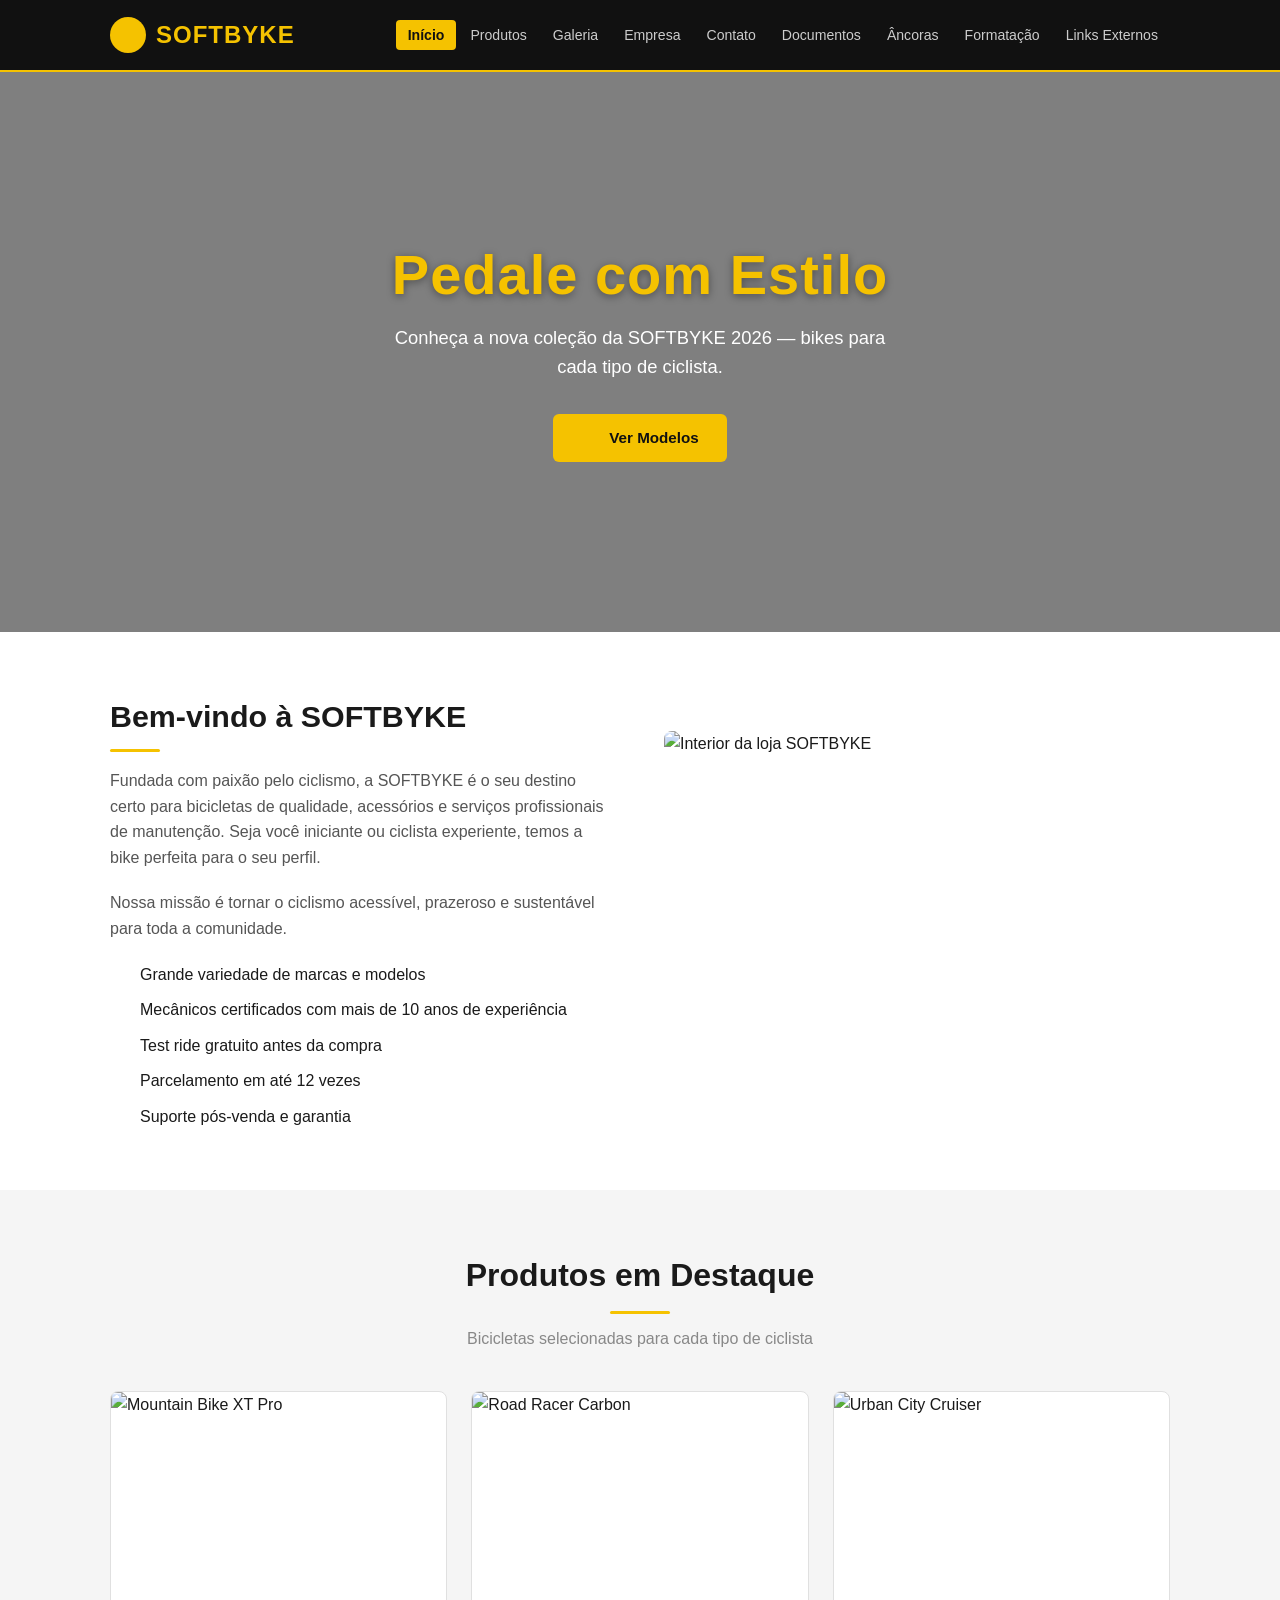
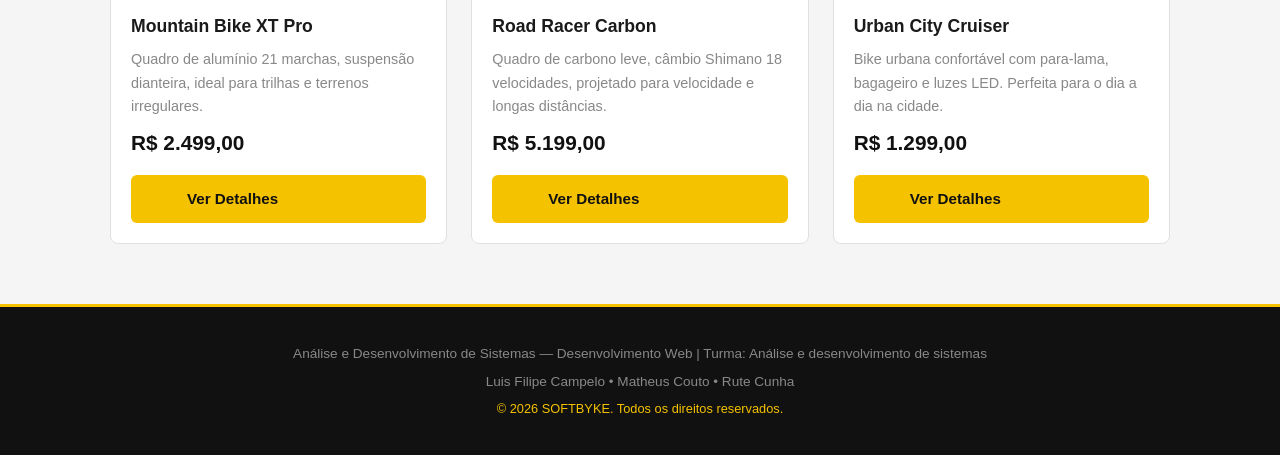
==== index.html @ 311dac6d "feito tela inicial" ====
<!DOCTYPE html>
<html lang="pt-BR">
<head>
    <meta charset="UTF-8">
    <meta name="viewport" content="width=device-width, initial-scale=1.0">
    <title>SOFTBYKE — Início</title>
    <link rel="stylesheet" href="style.css">
</head>
<body>

    
    <nav class="navbar">
        <div class="container">
            
            <a href="index.html" class="logo">
                <span class="logo-icon">
                    <i data-lucide="circle-dot"></i>
                </span>
                SOFTBYKE
            </a>
            <ul class="nav-links">
                <li><a href="index.html" class="active">Início</a></li>
                <li><a href="products.html">Produtos</a></li>
                <li><a href="gallery.html">Galeria</a></li>
                <li><a href="company.html">Empresa</a></li>
                <li><a href="contact.html">Contato</a></li>
                <li><a href="documents.html">Documentos</a></li>
                <li><a href="anchors.html">Âncoras</a></li>
                <li><a href="formatting.html">Formatação</a></li>
                <li><a href="links.html">Links Externos</a></li>
            </ul>
        </div>
    </nav>

    
    
    <section class="hero">
        <div class="hero-content">
            
            <h1>Pedale com Estilo</h1>
            <p>Conheça a nova coleção da SOFTBYKE 2026 — bikes para cada tipo de ciclista.</p>
            <a href="products.html" class="btn btn-primary">
                <i data-lucide="arrow-right"></i> Ver Modelos
            </a>
        </div>
    </section>

    
    <section>
        <div class="container">
            <div class="presentation">

                
                <div class="presentation-text">
                    <h2>Bem-vindo à SOFTBYKE</h2>
                    <p>
                        Fundada com paixão pelo ciclismo, a SOFTBYKE é o seu destino certo para bicicletas de qualidade,
                        acessórios e serviços profissionais de manutenção. Seja você iniciante ou ciclista experiente,
                        temos a bike perfeita para o seu perfil.
                    </p>
                    <p>
                        Nossa missão é tornar o ciclismo acessível, prazeroso e sustentável para toda a comunidade.
                    </p>
                    
                    <ul class="differentials">
                        <li>
                            <i data-lucide="check-circle"></i>
                            Grande variedade de marcas e modelos
                        </li>
                        <li>
                            <i data-lucide="check-circle"></i>
                            Mecânicos certificados com mais de 10 anos de experiência
                        </li>
                        <li>
                            <i data-lucide="check-circle"></i>
                            Test ride gratuito antes da compra
                        </li>
                        <li>
                            <i data-lucide="check-circle"></i>
                            Parcelamento em até 12 vezes
                        </li>
                        <li>
                            <i data-lucide="check-circle"></i>
                            Suporte pós-venda e garantia
                        </li>
                    </ul>
                </div>

                
                <div>
                    <img
                        src="https://images.unsplash.com/photo-1571068316344-75bc76f77890?w=600&fit=crop"
                        alt="Interior da loja SOFTBYKE"
                        style="border-radius: 8px; height: 360px; object-fit: cover;"
                    >
                </div>

            </div>
        </div>
    </section>

    
    <section class="section-gray">
        <div class="container">
            <h2 class="section-title">Produtos em Destaque</h2>
            <p class="section-subtitle">Bicicletas selecionadas para cada tipo de ciclista</p>

            
            <div class="cards-grid">

                
                <div class="card">
                    <img
                        src="https://images.unsplash.com/photo-1576435728678-68d0fbf94e91?w=400&h=200&fit=crop"
                        alt="Mountain Bike XT Pro"
                    >
                    <div class="card-body">
                        <h3>Mountain Bike XT Pro</h3>
                        <p>Quadro de alumínio 21 marchas, suspensão dianteira, ideal para trilhas e terrenos irregulares.</p>
                        <span class="card-price">R$ 2.499,00</span>
                        <a href="products.html" class="btn btn-primary" style="margin-top: 8px;">
                            <i data-lucide="arrow-right"></i> Ver Detalhes
                        </a>
                    </div>
                </div>

                
                <div class="card">
                    <img
                        src="https://images.unsplash.com/photo-1485965120184-e220f721d03e?w=400&h=200&fit=crop"
                        alt="Road Racer Carbon"
                    >
                    <div class="card-body">
                        <h3>Road Racer Carbon</h3>
                        <p>Quadro de carbono leve, câmbio Shimano 18 velocidades, projetado para velocidade e longas distâncias.</p>
                        <span class="card-price">R$ 5.199,00</span>
                        <a href="products.html" class="btn btn-primary" style="margin-top: 8px;">
                            <i data-lucide="arrow-right"></i> Ver Detalhes
                        </a>
                    </div>
                </div>

                
                <div class="card">
                    <img
                        src="https://images.unsplash.com/photo-1507035895480-2b3156c31fc8?w=400&h=200&fit=crop"
                        alt="Urban City Cruiser"
                    >
                    <div class="card-body">
                        <h3>Urban City Cruiser</h3>
                        <p>Bike urbana confortável com para-lama, bagageiro e luzes LED. Perfeita para o dia a dia na cidade.</p>
                        <span class="card-price">R$ 1.299,00</span>
                        <a href="products.html" class="btn btn-primary" style="margin-top: 8px;">
                            <i data-lucide="arrow-right"></i> Ver Detalhes
                        </a>
                    </div>
                </div>

            </div>
        </div>
    </section>

    
    <footer class="footer">
        <div class="container">
            <p>Análise e Desenvolvimento de Sistemas — Desenvolvimento Web | Turma: Análise e desenvolvimento de sistemas</p>
            <p>Luis Filipe Campelo &bull; Matheus Couto &bull; Rute Cunha</p>
            <p>&copy; 2026 SOFTBYKE. Todos os direitos reservados.</p>
        </div>
    </footer>

    
    
    <script src="https://unpkg.com/lucide@latest"></script>
    <script>lucide.createIcons();</script>

</body>
</html>
---- style.css ----
* {
    margin: 0;
    padding: 0;
    box-sizing: border-box;
}

body {
    font-family: Arial, sans-serif;
    background-color: #ffffff;
    color: #1a1a1a;
    line-height: 1.6;
}


i[data-lucide] {
    width: 20px;
    height: 20px;
    stroke: currentColor;
    vertical-align: middle;
    display: inline-block;
}


.container {
    max-width: 1100px;
    width: 100%;
    margin: 0 auto;
    padding: 0 20px;
}


img {
    max-width: 100%;
    height: auto;
    display: block;
}


.navbar {
    background-color: #111111;
    padding: 16px 0;
    position: sticky;
    top: 0;
    z-index: 100;
    border-bottom: 2px solid #f5c200;
}

.navbar .container {
    display: flex;
    align-items: center;
    justify-content: space-between;
    flex-wrap: wrap;
    gap: 10px;
}


.logo {
    color: #f5c200;
    text-decoration: none;
    font-size: 1.5rem;
    font-weight: bold;
    display: flex;
    align-items: center;
    gap: 10px;
    letter-spacing: 1px;
}


.logo-icon {
    width: 36px;
    height: 36px;
    background-color: #f5c200;
    border-radius: 50%;
    display: flex;
    align-items: center;
    justify-content: center;
    flex-shrink: 0;
}

.logo-icon i[data-lucide] {
    stroke: #111111;
    width: 20px;
    height: 20px;
}


.nav-links {
    list-style: none;
    display: flex;
    flex-wrap: wrap;
    gap: 2px;
}

.nav-links a {
    color: #cccccc;
    text-decoration: none;
    padding: 7px 12px;
    border-radius: 4px;
    font-size: 0.88rem;
    transition: color 0.2s, background-color 0.2s;
}

.nav-links a:hover,
.nav-links a.active {
    background-color: #f5c200;
    color: #111111;
    font-weight: bold;
}


.hero {
    position: relative;
    background-image: url('https://images.unsplash.com/photo-1507035895480-2b3156c31fc8?w=1400&fit=crop');
    background-size: cover;
    background-position: center;
    min-height: 560px;
    display: flex;
    align-items: center;
}


.hero::before {
    content: '';
    position: absolute;
    inset: 0;
    background-color: rgba(0, 0, 0, 0.50);
}

.hero-content {
    position: relative; 
    color: #ffffff;
    padding: 80px 20px;
    max-width: 1100px;
    margin: 0 auto;
    width: 100%;
    text-align: center;
}


.hero-content h1 {
    font-size: 56px;
    font-weight: bold;
    line-height: 1.15;
    margin-bottom: 16px;
    color: #f5c200;
    text-shadow: 0 2px 8px rgba(0, 0, 0, 0.4);
    letter-spacing: 1px;
}

.hero-content p {
    font-size: 1.15rem;
    margin-bottom: 32px;
    color: #ffffff;
    max-width: 520px;
    margin-left: auto;
    margin-right: auto;
}


.btn {
    display: inline-flex;
    align-items: center;
    gap: 8px;
    padding: 12px 28px;
    border-radius: 6px;
    font-size: 0.95rem;
    font-weight: bold;
    text-decoration: none;
    cursor: pointer;
    border: none;
    transition: background-color 0.2s, color 0.2s;
}


.btn-primary {
    background-color: #f5c200;
    color: #111111;
}

.btn-primary:hover {
    background-color: #c9a200;
    color: #111111;
}

.btn-outline {
    background-color: transparent;
    border: 2px solid #f5c200;
    color: #f5c200;
}

.btn-outline:hover {
    background-color: #f5c200;
    color: #111111;
}


section {
    padding: 60px 0;
}

.section-title {
    font-size: 2rem;
    color: #1a1a1a;
    margin-bottom: 12px;
    text-align: center;
}

.section-subtitle {
    color: #888888;
    text-align: center;
    margin-bottom: 40px;
    font-size: 1rem;
}


.section-title::after {
    content: '';
    display: block;
    width: 60px;
    height: 3px;
    background-color: #f5c200;
    margin: 10px auto 0;
    border-radius: 2px;
}

.section-gray {
    background-color: #f5f5f5;
}


.presentation {
    display: grid;
    grid-template-columns: 1fr 1fr;
    gap: 48px;
    align-items: center;
}

.presentation-text h2 {
    font-size: 1.9rem;
    margin-bottom: 16px;
    color: #1a1a1a;
}


.presentation-text h2::after {
    content: '';
    display: block;
    width: 50px;
    height: 3px;
    background-color: #f5c200;
    margin-top: 8px;
    border-radius: 2px;
}

.presentation-text p {
    color: #555;
    margin-bottom: 20px;
}

.differentials {
    list-style: none;
    display: flex;
    flex-direction: column;
    gap: 10px;
}

.differentials li {
    display: flex;
    align-items: center;
    gap: 10px;
    color: #1a1a1a;
}

.differentials li i {
    color: #f5c200;
    flex-shrink: 0;
}


.cards-grid {
    display: flex;
    flex-wrap: wrap;
    gap: 24px;
    justify-content: center;
}

.card {
    background-color: #ffffff;
    border: 1px solid #e0e0e0;
    border-radius: 8px;
    overflow: hidden;
    width: calc(33.333% - 16px);
    min-width: 260px;
    display: flex;
    flex-direction: column;
    transition: box-shadow 0.2s, transform 0.2s;
}

.card:hover {
    box-shadow: 0 6px 20px rgba(0, 0, 0, 0.12);
    transform: translateY(-2px);
}

.card img {
    width: 100%;
    height: 200px;
    object-fit: cover;
}

.card-body {
    padding: 20px;
    flex: 1;
    display: flex;
    flex-direction: column;
    gap: 8px;
}

.card-body h3 {
    font-size: 1.1rem;
    color: #1a1a1a;
}

.card-body p {
    color: #888888;
    font-size: 0.9rem;
    flex: 1;
}

.card-price {
    font-size: 1.3rem;
    font-weight: bold;
    color: #111111;
}


.card:hover {
    border-top: 3px solid #f5c200;
}


.grid-3 {
    display: grid;
    grid-template-columns: repeat(3, 1fr);
    gap: 16px;
}


.gallery-grid {
    display: grid;
    grid-template-columns: repeat(3, 1fr);
    gap: 12px;
}

.gallery-item img {
    width: 100%;
    height: 220px;
    object-fit: cover;
    border-radius: 4px;
    border: 3px solid transparent;
    transition: border-color 0.2s;
}

.gallery-item img:hover {
    border-color: #f5c200;
}


.contact-grid {
    display: grid;
    grid-template-columns: 1fr 1fr;
    gap: 40px;
}

.contact-info h3 {
    font-size: 1.3rem;
    margin-bottom: 20px;
    color: #1a1a1a;
}

.contact-item {
    display: flex;
    align-items: flex-start;
    gap: 12px;
    margin-bottom: 20px;
    font-size: 1rem;
}

.contact-item i {
    color: #f5c200;
    width: 24px;
    height: 24px;
    flex-shrink: 0;
    margin-top: 2px;
}


.form-group {
    margin-bottom: 18px;
}

.form-group label {
    display: block;
    margin-bottom: 6px;
    font-weight: bold;
    font-size: 0.9rem;
    color: #1a1a1a;
}

.form-group input,
.form-group select,
.form-group textarea {
    width: 100%;
    padding: 10px 14px;
    border: 1px solid #cccccc;
    border-radius: 4px;
    font-family: Arial, sans-serif;
    font-size: 0.95rem;
    color: #1a1a1a;
    background-color: #ffffff;
    transition: border-color 0.2s;
}

.form-group input:focus,
.form-group select:focus,
.form-group textarea:focus {
    outline: none;
    border-color: #f5c200;
    box-shadow: 0 0 0 3px rgba(245, 194, 0, 0.15);
}

.form-group textarea {
    resize: vertical;
    min-height: 120px;
}


.list-section {
    background-color: #ffffff;
    border: 1px solid #e0e0e0;
    border-radius: 8px;
    padding: 28px;
    margin-bottom: 30px;
}

.list-section h3 {
    font-size: 1.2rem;
    color: #1a1a1a;
    margin-bottom: 16px;
    padding-bottom: 10px;
    border-bottom: 3px solid #f5c200;
    display: flex;
    align-items: center;
    gap: 8px;
}

.list-section ul,
.list-section ol {
    padding-left: 24px;
    display: flex;
    flex-direction: column;
    gap: 8px;
}

.list-section li {
    color: #1a1a1a;
    line-height: 1.5;
}


.list-section dl {
    display: grid;
    grid-template-columns: max-content 1fr;
    gap: 8px 20px;
}

.list-section dt {
    font-weight: bold;
    color: #111111;
}

.list-section dd {
    color: #555;
}


.briefing-item {
    background-color: #ffffff;
    border-left: 4px solid #f5c200;
    border-radius: 0 6px 6px 0;
    padding: 20px 24px;
    margin-bottom: 20px;
    box-shadow: 0 1px 4px rgba(0,0,0,0.06);
}

.briefing-item h3 {
    color: #111111;
    font-size: 1rem;
    margin-bottom: 8px;
}

.briefing-item p {
    color: #555;
    font-size: 0.95rem;
}


.wireframe-card {
    background-color: #f9f9f9;
    border: 2px dashed #cccccc;
    border-radius: 8px;
    padding: 24px;
    margin-bottom: 28px;
}

.wireframe-card h3 {
    color: #111111;
    margin-bottom: 12px;
    font-size: 1.1rem;
    display: flex;
    align-items: center;
    gap: 8px;
}

.wireframe-card p {
    color: #555;
    font-size: 0.95rem;
    margin-bottom: 12px;
}

.wireframe-visual {
    background-color: #e8e8e8;
    border-radius: 4px;
    padding: 16px;
    font-size: 0.8rem;
    color: #888;
    font-family: monospace;
    margin-bottom: 12px;
}


.anchor-nav {
    background-color: #111111;
    border-radius: 8px;
    padding: 24px;
    margin-bottom: 40px;
}

.anchor-nav h3 {
    color: #f5c200;
    margin-bottom: 14px;
    display: flex;
    align-items: center;
    gap: 8px;
}

.anchor-nav ul {
    list-style: none;
    display: grid;
    grid-template-columns: repeat(2, 1fr);
    gap: 8px;
}

.anchor-nav a {
    color: #cccccc;
    text-decoration: none;
    display: flex;
    align-items: center;
    gap: 6px;
    font-size: 0.9rem;
    padding: 4px 0;
    transition: color 0.2s;
}

.anchor-nav a:hover {
    color: #f5c200;
}

.anchor-nav a i {
    color: #f5c200;
}

.anchor-section {
    padding: 30px 0;
    border-bottom: 1px solid #e0e0e0;
}

.anchor-section:last-child {
    border-bottom: none;
}

.anchor-section h2 {
    color: #111111;
    margin-bottom: 12px;
    font-size: 1.3rem;
    display: flex;
    align-items: center;
    gap: 10px;
    padding-bottom: 10px;
    border-bottom: 2px solid #f5c200;
    width: fit-content;
}


.format-box {
    background-color: #f9f9f9;
    border: 1px solid #e0e0e0;
    border-radius: 8px;
    padding: 20px 24px;
    margin-bottom: 20px;
}

.format-box .tag-label {
    display: inline-block;
    background-color: #111111;
    color: #f5c200;
    font-size: 0.78rem;
    padding: 3px 10px;
    border-radius: 3px;
    margin-bottom: 10px;
    font-family: monospace;
    letter-spacing: 0.5px;
}

.format-box .example {
    font-size: 1rem;
    color: #1a1a1a;
}

blockquote {
    border-left: 4px solid #f5c200;
    padding: 12px 20px;
    background-color: #fffbe6;
    color: #555;
    font-style: italic;
    margin: 10px 0;
    border-radius: 0 4px 4px 0;
}


.links-grid {
    display: grid;
    grid-template-columns: repeat(2, 1fr);
    gap: 20px;
}

.link-card {
    background-color: #f9f9f9;
    border: 1px solid #e0e0e0;
    border-top: 3px solid #f5c200;
    border-radius: 8px;
    padding: 24px;
    display: flex;
    flex-direction: column;
    gap: 10px;
    transition: box-shadow 0.2s;
}

.link-card:hover {
    box-shadow: 0 4px 16px rgba(0, 0, 0, 0.1);
}

.link-card h3 {
    font-size: 1.1rem;
    color: #1a1a1a;
    display: flex;
    align-items: center;
    gap: 8px;
}

.link-card p {
    color: #888888;
    font-size: 0.9rem;
    flex: 1;
}


.footer {
    background-color: #111111;
    color: #888888;
    padding: 36px 0;
    text-align: center;
    border-top: 3px solid #f5c200;
}

.footer p {
    margin-bottom: 6px;
    font-size: 0.85rem;
}

.footer p:last-child {
    margin-bottom: 0;
    color: #f5c200;
    font-size: 0.8rem;
}


.page-header {
    background-color: #111111;
    color: #ffffff;
    padding: 44px 0;
    border-bottom: 3px solid #f5c200;
}

.page-header h1 {
    font-size: 2rem;
    display: flex;
    align-items: center;
    gap: 12px;
    color: #f5c200;
}

.page-header p {
    color: #aaaaaa;
    margin-top: 8px;
    font-size: 1rem;
}


@media (max-width: 768px) {
    
    .hero-content h1 {
        font-size: 36px;
    }

    
    .section-title {
        font-size: 1.6rem;
    }

    
    .card {
        width: calc(50% - 12px);
    }

    
    .gallery-grid {
        grid-template-columns: repeat(2, 1fr);
    }

    
    .grid-3 {
        grid-template-columns: repeat(2, 1fr);
    }

    
    .presentation {
        grid-template-columns: 1fr;
    }

    
    .anchor-nav ul {
        grid-template-columns: 1fr;
    }
}


@media (max-width: 480px) {
    
    .hero-content h1 {
        font-size: 26px;
    }

    .hero-content p {
        font-size: 1rem;
    }

    
    section {
        padding: 40px 0;
    }

    
    .card {
        width: 100%;
        min-width: unset;
    }

    
    .gallery-grid {
        grid-template-columns: 1fr;
    }

    
    .grid-3 {
        grid-template-columns: 1fr;
    }

    
    .contact-grid {
        grid-template-columns: 1fr;
    }

    
    .links-grid {
        grid-template-columns: 1fr;
    }

    
    .section-title {
        font-size: 1.4rem;
    }

    
    .page-header h1 {
        font-size: 1.5rem;
    }

    
    .list-section dl {
        grid-template-columns: 1fr;
    }
}
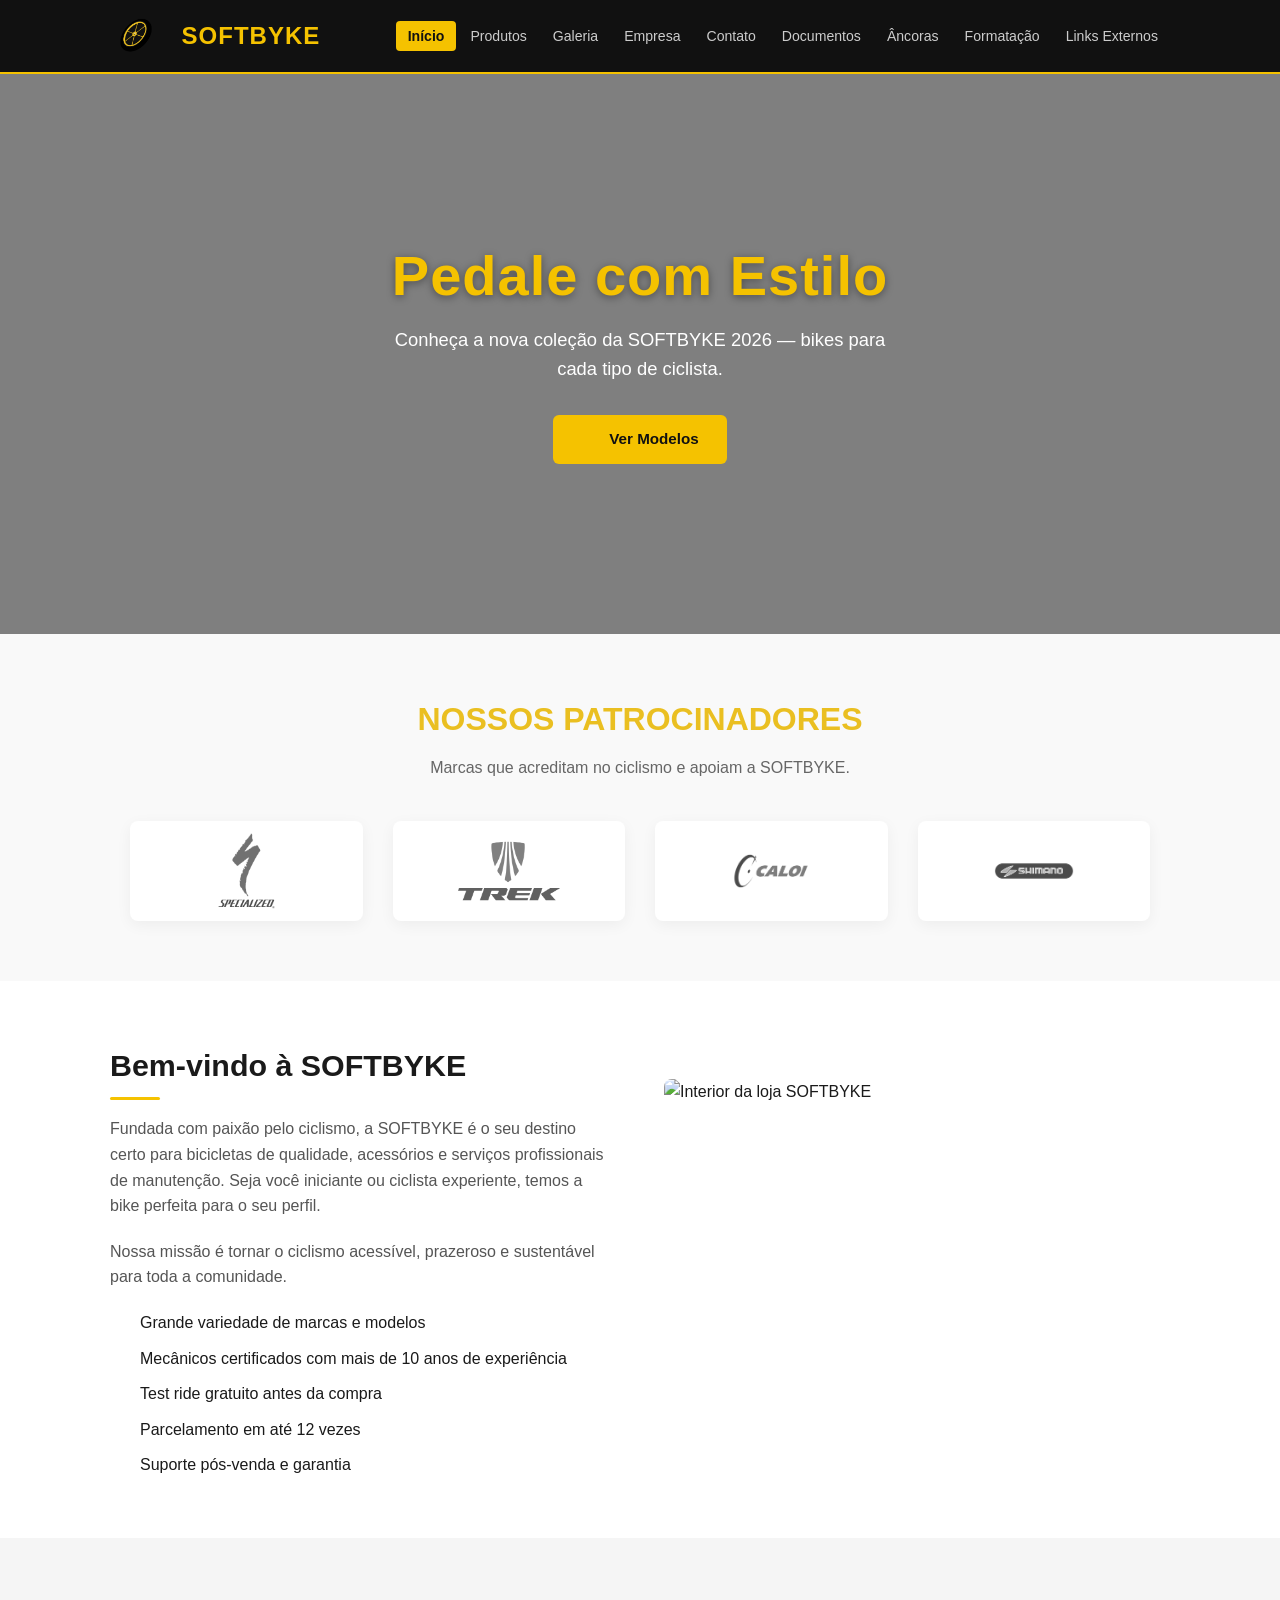
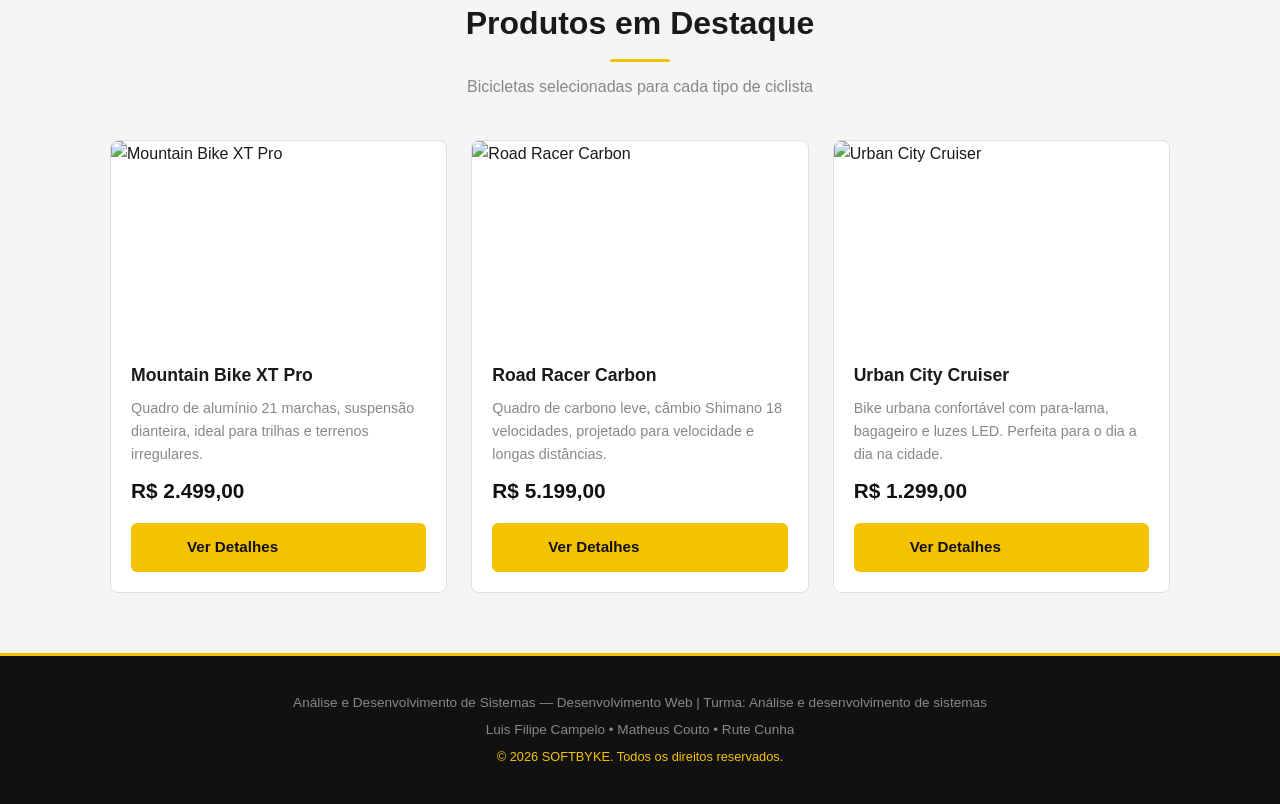
==== commit a1b5f825: "Finzalizando Rodapé , Briefing e patrocinadores" ====
--- a/index.html
+++ b/index.html
@@ -1,21 +1,20 @@
 <!DOCTYPE html>
 <html lang="pt-BR">
+
 <head>
     <meta charset="UTF-8">
     <meta name="viewport" content="width=device-width, initial-scale=1.0">
     <title>SOFTBYKE — Início</title>
     <link rel="stylesheet" href="style.css">
 </head>
+
 <body>
 
-    
+
     <nav class="navbar">
         <div class="container">
-            
             <a href="index.html" class="logo">
-                <span class="logo-icon">
-                    <i data-lucide="circle-dot"></i>
-                </span>
+                <img src="assents/Prancheta 2SOFTBIKE.png " alt="Softbyke Logo" style="height: 40px; margin-right: 10px;">
                 SOFTBYKE
             </a>
             <ul class="nav-links">
@@ -32,11 +31,11 @@
         </div>
     </nav>
 
-    
-    
+
+
     <section class="hero">
         <div class="hero-content">
-            
+
             <h1>Pedale com Estilo</h1>
             <p>Conheça a nova coleção da SOFTBYKE 2026 — bikes para cada tipo de ciclista.</p>
             <a href="products.html" class="btn btn-primary">
@@ -44,13 +43,46 @@
             </a>
         </div>
     </section>
+    <section class="secao-patrocinadores">
+        <div class="container">
+            <h2>Nossos Patrocinadores</h2>
+            <p>Marcas que acreditam no ciclismo e apoiam a SOFTBYKE.</p>
 
-    
+            <div class="grid-patrocinadores">
+
+                <div class="item-patrocinador">
+                    <a href="https://www.specialized.com/br/pt" target="_blank" rel="noopener noreferrer">
+                        <img src="assents/specialized logo.jpg" alt="Specialized Brasil">
+                    </a>
+                </div>
+
+                <div class="item-patrocinador">
+                    <a href="https://www.trekbikes.com/br/pt_BR/" target="_blank" rel="noopener noreferrer">
+                        <img src="assents/trek.png" alt="Trek Bikes">
+                    </a>
+                </div>
+
+                <div class="item-patrocinador">
+                    <a href="https://www.caloi.com/" target="_blank" rel="noopener noreferrer">
+                        <img src="assents/caloi.png" alt="Caloi">
+                    </a>
+                </div>
+
+                <div class="item-patrocinador">
+                    <a href="https://www.shimano.com/en/" target="_blank" rel="noopener noreferrer">
+                        <img src="assents/shimano.png" alt="Shimano">
+                    </a>
+                </div>
+
+            </div>
+        </div>
+    </section>
+
     <section>
         <div class="container">
             <div class="presentation">
 
-                
+
                 <div class="presentation-text">
                     <h2>Bem-vindo à SOFTBYKE</h2>
                     <p>
@@ -61,7 +93,7 @@
                     <p>
                         Nossa missão é tornar o ciclismo acessível, prazeroso e sustentável para toda a comunidade.
                     </p>
-                    
+
                     <ul class="differentials">
                         <li>
                             <i data-lucide="check-circle"></i>
@@ -86,34 +118,27 @@
                     </ul>
                 </div>
 
-                
+
                 <div>
-                    <img
-                        src="https://images.unsplash.com/photo-1571068316344-75bc76f77890?w=600&fit=crop"
-                        alt="Interior da loja SOFTBYKE"
-                        style="border-radius: 8px; height: 360px; object-fit: cover;"
-                    >
+                    <img src="https://images.unsplash.com/photo-1571068316344-75bc76f77890?w=600&fit=crop" alt="Interior da loja SOFTBYKE" style="border-radius: 8px; height: 360px; object-fit: cover;">
                 </div>
 
             </div>
         </div>
     </section>
 
-    
+
     <section class="section-gray">
         <div class="container">
             <h2 class="section-title">Produtos em Destaque</h2>
             <p class="section-subtitle">Bicicletas selecionadas para cada tipo de ciclista</p>
 
-            
+
             <div class="cards-grid">
 
-                
+
                 <div class="card">
-                    <img
-                        src="https://images.unsplash.com/photo-1576435728678-68d0fbf94e91?w=400&h=200&fit=crop"
-                        alt="Mountain Bike XT Pro"
-                    >
+                    <img src="https://images.unsplash.com/photo-1576435728678-68d0fbf94e91?w=400&h=200&fit=crop" alt="Mountain Bike XT Pro">
                     <div class="card-body">
                         <h3>Mountain Bike XT Pro</h3>
                         <p>Quadro de alumínio 21 marchas, suspensão dianteira, ideal para trilhas e terrenos irregulares.</p>
@@ -124,12 +149,9 @@
                     </div>
                 </div>
 
-                
+
                 <div class="card">
-                    <img
-                        src="https://images.unsplash.com/photo-1485965120184-e220f721d03e?w=400&h=200&fit=crop"
-                        alt="Road Racer Carbon"
-                    >
+                    <img src="https://images.unsplash.com/photo-1485965120184-e220f721d03e?w=400&h=200&fit=crop" alt="Road Racer Carbon">
                     <div class="card-body">
                         <h3>Road Racer Carbon</h3>
                         <p>Quadro de carbono leve, câmbio Shimano 18 velocidades, projetado para velocidade e longas distâncias.</p>
@@ -140,12 +162,9 @@
                     </div>
                 </div>
 
-                
+
                 <div class="card">
-                    <img
-                        src="https://images.unsplash.com/photo-1507035895480-2b3156c31fc8?w=400&h=200&fit=crop"
-                        alt="Urban City Cruiser"
-                    >
+                    <img src="https://images.unsplash.com/photo-1507035895480-2b3156c31fc8?w=400&h=200&fit=crop" alt="Urban City Cruiser">
                     <div class="card-body">
                         <h3>Urban City Cruiser</h3>
                         <p>Bike urbana confortável com para-lama, bagageiro e luzes LED. Perfeita para o dia a dia na cidade.</p>
@@ -160,7 +179,7 @@
         </div>
     </section>
 
-    
+
     <footer class="footer">
         <div class="container">
             <p>Análise e Desenvolvimento de Sistemas — Desenvolvimento Web | Turma: Análise e desenvolvimento de sistemas</p>
@@ -169,10 +188,11 @@
         </div>
     </footer>
 
-    
-    
+
+
     <script src="https://unpkg.com/lucide@latest"></script>
     <script>lucide.createIcons();</script>
 
 </body>
-</html>
+
+</html>
--- a/style.css
+++ b/style.css
@@ -1,815 +1,838 @@
-
-
-
 * {
-    margin: 0;
-    padding: 0;
-    box-sizing: border-box;
+  margin: 0;
+  padding: 0;
+  box-sizing: border-box;
 }
 
 body {
-    font-family: Arial, sans-serif;
-    background-color: #ffffff;
-    color: #1a1a1a;
-    line-height: 1.6;
-}
-
+  font-family: Arial, sans-serif;
+  background-color: #ffffff;
+  color: #1a1a1a;
+  line-height: 1.6;
+}
 
 i[data-lucide] {
-    width: 20px;
-    height: 20px;
-    stroke: currentColor;
-    vertical-align: middle;
-    display: inline-block;
-}
-
-
+  width: 20px;
+  height: 20px;
+  stroke: currentColor;
+  vertical-align: middle;
+  display: inline-block;
+}
+
+/* --- SEÇÃO DE PATROCINADORES (HOME PAGE) --- */
+.secao-patrocinadores {
+  padding: 60px 0;
+  background-color: #f9f9f9; /* Um fundo levemente cinza para destacar */
+  text-align: center;
+}
+
+.secao-patrocinadores h2 {
+  color: #eabf21; /* O amarelo ouro da SOFTBYKE */
+  font-size: 2rem;
+  margin-bottom: 10px;
+  text-transform: uppercase;
+}
+
+.secao-patrocinadores p {
+  color: #666;
+  margin-bottom: 40px;
+  font-size: 1rem;
+}
+
+.grid-patrocinadores {
+  display: grid;
+  grid-template-columns: repeat(4, 1fr); /* 4 colunas para as 4 propagandas */
+  gap: 30px;
+  max-width: 1200px;
+  margin: 0 auto;
+  padding: 0 20px;
+  align-items: center; /* Centraliza verticalmente os logos */
+}
+
+.item-patrocinador {
+  background: #fff;
+  padding: 20px;
+  border-radius: 8px;
+  box-shadow: 0 4px 15px rgba(0, 0, 0, 0.05); /* Sombra suave profissional */
+  transition:
+    transform 0.3s ease,
+    box-shadow 0.3s ease;
+  display: flex;
+  justify-content: center;
+  align-items: center;
+  height: 100px; /* Altura fixa para alinhar todos */
+}
+
+.item-patrocinador:hover {
+  transform: translateY(-5px); /* Efeito de flutuar ao passar o mouse */
+  box-shadow: 0 8px 25px rgba(0, 0, 0, 0.1);
+}
+
+.item-patrocinador img {
+  max-width: 100%;
+  max-height: 80px; /* Garante que os logos não fiquem gigantes */
+  filter: grayscale(100%); /* Deixa cinza inicialmente (efeito premium) */
+  opacity: 0.7;
+  transition:
+    filter 0.3s ease,
+    opacity 0.3s ease;
+}
+
+.item-patrocinador:hover img {
+  filter: grayscale(0%); /* Mostra a cor original no hover */
+  opacity: 1;
+}
+
+/* Responsividade para Celular */
+@media (max-width: 768px) {
+  .grid-patrocinadores {
+    grid-template-columns: repeat(2, 1fr); /* 2 colunas no celular */
+  }
+}
 .container {
-    max-width: 1100px;
-    width: 100%;
-    margin: 0 auto;
-    padding: 0 20px;
-}
-
+  max-width: 1100px;
+  width: 100%;
+  margin: 0 auto;
+  padding: 0 20px;
+}
 
 img {
-    max-width: 100%;
-    height: auto;
-    display: block;
-}
-
+  max-width: 100%;
+  height: auto;
+  display: block;
+}
 
 .navbar {
-    background-color: #111111;
-    padding: 16px 0;
-    position: sticky;
-    top: 0;
-    z-index: 100;
-    border-bottom: 2px solid #f5c200;
+  background-color: #111111;
+  padding: 16px 0;
+  position: sticky;
+  top: 0;
+  z-index: 100;
+  border-bottom: 2px solid #f5c200;
 }
 
 .navbar .container {
-    display: flex;
-    align-items: center;
-    justify-content: space-between;
-    flex-wrap: wrap;
-    gap: 10px;
-}
-
+  display: flex;
+  align-items: center;
+  justify-content: space-between;
+  flex-wrap: wrap;
+  gap: 10px;
+}
 
 .logo {
-    color: #f5c200;
-    text-decoration: none;
-    font-size: 1.5rem;
-    font-weight: bold;
-    display: flex;
-    align-items: center;
-    gap: 10px;
-    letter-spacing: 1px;
-}
-
+  color: #f5c200;
+  text-decoration: none;
+  font-size: 1.5rem;
+  font-weight: bold;
+  display: flex;
+  align-items: center;
+  gap: 10px;
+  letter-spacing: 1px;
+}
 
 .logo-icon {
-    width: 36px;
-    height: 36px;
-    background-color: #f5c200;
-    border-radius: 50%;
-    display: flex;
-    align-items: center;
-    justify-content: center;
-    flex-shrink: 0;
+  width: 36px;
+  height: 36px;
+  background-color: #f5c200;
+  border-radius: 50%;
+  display: flex;
+  align-items: center;
+  justify-content: center;
+  flex-shrink: 0;
 }
 
 .logo-icon i[data-lucide] {
-    stroke: #111111;
-    width: 20px;
-    height: 20px;
-}
-
+  stroke: #111111;
+  width: 20px;
+  height: 20px;
+}
 
 .nav-links {
-    list-style: none;
-    display: flex;
-    flex-wrap: wrap;
-    gap: 2px;
+  list-style: none;
+  display: flex;
+  flex-wrap: wrap;
+  gap: 2px;
 }
 
 .nav-links a {
-    color: #cccccc;
-    text-decoration: none;
-    padding: 7px 12px;
-    border-radius: 4px;
-    font-size: 0.88rem;
-    transition: color 0.2s, background-color 0.2s;
+  color: #cccccc;
+  text-decoration: none;
+  padding: 7px 12px;
+  border-radius: 4px;
+  font-size: 0.88rem;
+  transition:
+    color 0.2s,
+    background-color 0.2s;
 }
 
 .nav-links a:hover,
 .nav-links a.active {
-    background-color: #f5c200;
-    color: #111111;
-    font-weight: bold;
-}
-
+  background-color: #f5c200;
+  color: #111111;
+  font-weight: bold;
+}
 
 .hero {
-    position: relative;
-    background-image: url('https://images.unsplash.com/photo-1507035895480-2b3156c31fc8?w=1400&fit=crop');
-    background-size: cover;
-    background-position: center;
-    min-height: 560px;
-    display: flex;
-    align-items: center;
-}
-
+  position: relative;
+  background-image: url("https://images.unsplash.com/photo-1507035895480-2b3156c31fc8?w=1400&fit=crop");
+  background-size: cover;
+  background-position: center;
+  min-height: 560px;
+  display: flex;
+  align-items: center;
+}
 
 .hero::before {
-    content: '';
-    position: absolute;
-    inset: 0;
-    background-color: rgba(0, 0, 0, 0.50);
+  content: "";
+  position: absolute;
+  inset: 0;
+  background-color: rgba(0, 0, 0, 0.5);
 }
 
 .hero-content {
-    position: relative; 
-    color: #ffffff;
-    padding: 80px 20px;
-    max-width: 1100px;
-    margin: 0 auto;
-    width: 100%;
-    text-align: center;
-}
-
+  position: relative;
+  color: #ffffff;
+  padding: 80px 20px;
+  max-width: 1100px;
+  margin: 0 auto;
+  width: 100%;
+  text-align: center;
+}
 
 .hero-content h1 {
-    font-size: 56px;
-    font-weight: bold;
-    line-height: 1.15;
-    margin-bottom: 16px;
-    color: #f5c200;
-    text-shadow: 0 2px 8px rgba(0, 0, 0, 0.4);
-    letter-spacing: 1px;
+  font-size: 56px;
+  font-weight: bold;
+  line-height: 1.15;
+  margin-bottom: 16px;
+  color: #f5c200;
+  text-shadow: 0 2px 8px rgba(0, 0, 0, 0.4);
+  letter-spacing: 1px;
 }
 
 .hero-content p {
-    font-size: 1.15rem;
-    margin-bottom: 32px;
-    color: #ffffff;
-    max-width: 520px;
-    margin-left: auto;
-    margin-right: auto;
-}
-
+  font-size: 1.15rem;
+  margin-bottom: 32px;
+  color: #ffffff;
+  max-width: 520px;
+  margin-left: auto;
+  margin-right: auto;
+}
 
 .btn {
-    display: inline-flex;
-    align-items: center;
-    gap: 8px;
-    padding: 12px 28px;
-    border-radius: 6px;
-    font-size: 0.95rem;
-    font-weight: bold;
-    text-decoration: none;
-    cursor: pointer;
-    border: none;
-    transition: background-color 0.2s, color 0.2s;
-}
-
+  display: inline-flex;
+  align-items: center;
+  gap: 8px;
+  padding: 12px 28px;
+  border-radius: 6px;
+  font-size: 0.95rem;
+  font-weight: bold;
+  text-decoration: none;
+  cursor: pointer;
+  border: none;
+  transition:
+    background-color 0.2s,
+    color 0.2s;
+}
 
 .btn-primary {
-    background-color: #f5c200;
-    color: #111111;
+  background-color: #f5c200;
+  color: #111111;
 }
 
 .btn-primary:hover {
-    background-color: #c9a200;
-    color: #111111;
+  background-color: #c9a200;
+  color: #111111;
 }
 
 .btn-outline {
-    background-color: transparent;
-    border: 2px solid #f5c200;
-    color: #f5c200;
+  background-color: transparent;
+  border: 2px solid #f5c200;
+  color: #f5c200;
 }
 
 .btn-outline:hover {
-    background-color: #f5c200;
-    color: #111111;
-}
-
+  background-color: #f5c200;
+  color: #111111;
+}
 
 section {
-    padding: 60px 0;
+  padding: 60px 0;
 }
 
 .section-title {
-    font-size: 2rem;
-    color: #1a1a1a;
-    margin-bottom: 12px;
-    text-align: center;
+  font-size: 2rem;
+  color: #1a1a1a;
+  margin-bottom: 12px;
+  text-align: center;
 }
 
 .section-subtitle {
-    color: #888888;
-    text-align: center;
-    margin-bottom: 40px;
-    font-size: 1rem;
-}
-
+  color: #888888;
+  text-align: center;
+  margin-bottom: 40px;
+  font-size: 1rem;
+}
 
 .section-title::after {
-    content: '';
-    display: block;
-    width: 60px;
-    height: 3px;
-    background-color: #f5c200;
-    margin: 10px auto 0;
-    border-radius: 2px;
+  content: "";
+  display: block;
+  width: 60px;
+  height: 3px;
+  background-color: #f5c200;
+  margin: 10px auto 0;
+  border-radius: 2px;
 }
 
 .section-gray {
-    background-color: #f5f5f5;
-}
-
+  background-color: #f5f5f5;
+}
 
 .presentation {
-    display: grid;
-    grid-template-columns: 1fr 1fr;
-    gap: 48px;
-    align-items: center;
+  display: grid;
+  grid-template-columns: 1fr 1fr;
+  gap: 48px;
+  align-items: center;
 }
 
 .presentation-text h2 {
-    font-size: 1.9rem;
-    margin-bottom: 16px;
-    color: #1a1a1a;
-}
-
+  font-size: 1.9rem;
+  margin-bottom: 16px;
+  color: #1a1a1a;
+}
 
 .presentation-text h2::after {
-    content: '';
-    display: block;
-    width: 50px;
-    height: 3px;
-    background-color: #f5c200;
-    margin-top: 8px;
-    border-radius: 2px;
+  content: "";
+  display: block;
+  width: 50px;
+  height: 3px;
+  background-color: #f5c200;
+  margin-top: 8px;
+  border-radius: 2px;
 }
 
 .presentation-text p {
-    color: #555;
-    margin-bottom: 20px;
+  color: #555;
+  margin-bottom: 20px;
 }
 
 .differentials {
-    list-style: none;
-    display: flex;
-    flex-direction: column;
-    gap: 10px;
+  list-style: none;
+  display: flex;
+  flex-direction: column;
+  gap: 10px;
 }
 
 .differentials li {
-    display: flex;
-    align-items: center;
-    gap: 10px;
-    color: #1a1a1a;
+  display: flex;
+  align-items: center;
+  gap: 10px;
+  color: #1a1a1a;
 }
 
 .differentials li i {
-    color: #f5c200;
-    flex-shrink: 0;
-}
-
+  color: #f5c200;
+  flex-shrink: 0;
+}
 
 .cards-grid {
-    display: flex;
-    flex-wrap: wrap;
-    gap: 24px;
-    justify-content: center;
+  display: flex;
+  flex-wrap: wrap;
+  gap: 24px;
+  justify-content: center;
 }
 
 .card {
-    background-color: #ffffff;
-    border: 1px solid #e0e0e0;
-    border-radius: 8px;
-    overflow: hidden;
-    width: calc(33.333% - 16px);
-    min-width: 260px;
-    display: flex;
-    flex-direction: column;
-    transition: box-shadow 0.2s, transform 0.2s;
+  background-color: #ffffff;
+  border: 1px solid #e0e0e0;
+  border-radius: 8px;
+  overflow: hidden;
+  width: calc(33.333% - 16px);
+  min-width: 260px;
+  display: flex;
+  flex-direction: column;
+  transition:
+    box-shadow 0.2s,
+    transform 0.2s;
 }
 
 .card:hover {
-    box-shadow: 0 6px 20px rgba(0, 0, 0, 0.12);
-    transform: translateY(-2px);
+  box-shadow: 0 6px 20px rgba(0, 0, 0, 0.12);
+  transform: translateY(-2px);
 }
 
 .card img {
-    width: 100%;
-    height: 200px;
-    object-fit: cover;
+  width: 100%;
+  height: 200px;
+  object-fit: cover;
 }
 
 .card-body {
-    padding: 20px;
-    flex: 1;
-    display: flex;
-    flex-direction: column;
-    gap: 8px;
+  padding: 20px;
+  flex: 1;
+  display: flex;
+  flex-direction: column;
+  gap: 8px;
 }
 
 .card-body h3 {
-    font-size: 1.1rem;
-    color: #1a1a1a;
+  font-size: 1.1rem;
+  color: #1a1a1a;
 }
 
 .card-body p {
-    color: #888888;
-    font-size: 0.9rem;
-    flex: 1;
+  color: #888888;
+  font-size: 0.9rem;
+  flex: 1;
 }
 
 .card-price {
-    font-size: 1.3rem;
-    font-weight: bold;
-    color: #111111;
-}
-
+  font-size: 1.3rem;
+  font-weight: bold;
+  color: #111111;
+}
 
 .card:hover {
-    border-top: 3px solid #f5c200;
-}
-
+  border-top: 3px solid #f5c200;
+}
 
 .grid-3 {
-    display: grid;
-    grid-template-columns: repeat(3, 1fr);
-    gap: 16px;
-}
-
+  display: grid;
+  grid-template-columns: repeat(3, 1fr);
+  gap: 16px;
+}
 
 .gallery-grid {
-    display: grid;
-    grid-template-columns: repeat(3, 1fr);
-    gap: 12px;
+  display: grid;
+  grid-template-columns: repeat(3, 1fr);
+  gap: 12px;
 }
 
 .gallery-item img {
-    width: 100%;
-    height: 220px;
-    object-fit: cover;
-    border-radius: 4px;
-    border: 3px solid transparent;
-    transition: border-color 0.2s;
+  width: 100%;
+  height: 220px;
+  object-fit: cover;
+  border-radius: 4px;
+  border: 3px solid transparent;
+  transition: border-color 0.2s;
 }
 
 .gallery-item img:hover {
-    border-color: #f5c200;
-}
-
+  border-color: #f5c200;
+}
 
 .contact-grid {
-    display: grid;
-    grid-template-columns: 1fr 1fr;
-    gap: 40px;
+  display: grid;
+  grid-template-columns: 1fr 1fr;
+  gap: 40px;
 }
 
 .contact-info h3 {
-    font-size: 1.3rem;
-    margin-bottom: 20px;
-    color: #1a1a1a;
+  font-size: 1.3rem;
+  margin-bottom: 20px;
+  color: #1a1a1a;
 }
 
 .contact-item {
-    display: flex;
-    align-items: flex-start;
-    gap: 12px;
-    margin-bottom: 20px;
-    font-size: 1rem;
+  display: flex;
+  align-items: flex-start;
+  gap: 12px;
+  margin-bottom: 20px;
+  font-size: 1rem;
 }
 
 .contact-item i {
-    color: #f5c200;
-    width: 24px;
-    height: 24px;
-    flex-shrink: 0;
-    margin-top: 2px;
-}
-
+  color: #f5c200;
+  width: 24px;
+  height: 24px;
+  flex-shrink: 0;
+  margin-top: 2px;
+}
 
 .form-group {
-    margin-bottom: 18px;
+  margin-bottom: 18px;
 }
 
 .form-group label {
-    display: block;
-    margin-bottom: 6px;
-    font-weight: bold;
-    font-size: 0.9rem;
-    color: #1a1a1a;
+  display: block;
+  margin-bottom: 6px;
+  font-weight: bold;
+  font-size: 0.9rem;
+  color: #1a1a1a;
 }
 
 .form-group input,
 .form-group select,
 .form-group textarea {
-    width: 100%;
-    padding: 10px 14px;
-    border: 1px solid #cccccc;
-    border-radius: 4px;
-    font-family: Arial, sans-serif;
-    font-size: 0.95rem;
-    color: #1a1a1a;
-    background-color: #ffffff;
-    transition: border-color 0.2s;
+  width: 100%;
+  padding: 10px 14px;
+  border: 1px solid #cccccc;
+  border-radius: 4px;
+  font-family: Arial, sans-serif;
+  font-size: 0.95rem;
+  color: #1a1a1a;
+  background-color: #ffffff;
+  transition: border-color 0.2s;
 }
 
 .form-group input:focus,
 .form-group select:focus,
 .form-group textarea:focus {
-    outline: none;
-    border-color: #f5c200;
-    box-shadow: 0 0 0 3px rgba(245, 194, 0, 0.15);
+  outline: none;
+  border-color: #f5c200;
+  box-shadow: 0 0 0 3px rgba(245, 194, 0, 0.15);
 }
 
 .form-group textarea {
-    resize: vertical;
-    min-height: 120px;
-}
-
+  resize: vertical;
+  min-height: 120px;
+}
 
 .list-section {
-    background-color: #ffffff;
-    border: 1px solid #e0e0e0;
-    border-radius: 8px;
-    padding: 28px;
-    margin-bottom: 30px;
+  background-color: #ffffff;
+  border: 1px solid #e0e0e0;
+  border-radius: 8px;
+  padding: 28px;
+  margin-bottom: 30px;
 }
 
 .list-section h3 {
-    font-size: 1.2rem;
-    color: #1a1a1a;
-    margin-bottom: 16px;
-    padding-bottom: 10px;
-    border-bottom: 3px solid #f5c200;
-    display: flex;
-    align-items: center;
-    gap: 8px;
+  font-size: 1.2rem;
+  color: #1a1a1a;
+  margin-bottom: 16px;
+  padding-bottom: 10px;
+  border-bottom: 3px solid #f5c200;
+  display: flex;
+  align-items: center;
+  gap: 8px;
 }
 
 .list-section ul,
 .list-section ol {
-    padding-left: 24px;
-    display: flex;
-    flex-direction: column;
-    gap: 8px;
+  padding-left: 24px;
+  display: flex;
+  flex-direction: column;
+  gap: 8px;
 }
 
 .list-section li {
-    color: #1a1a1a;
-    line-height: 1.5;
-}
-
+  color: #1a1a1a;
+  line-height: 1.5;
+}
 
 .list-section dl {
-    display: grid;
-    grid-template-columns: max-content 1fr;
-    gap: 8px 20px;
+  display: grid;
+  grid-template-columns: max-content 1fr;
+  gap: 8px 20px;
 }
 
 .list-section dt {
-    font-weight: bold;
-    color: #111111;
+  font-weight: bold;
+  color: #111111;
 }
 
 .list-section dd {
-    color: #555;
-}
-
+  color: #555;
+}
 
 .briefing-item {
-    background-color: #ffffff;
-    border-left: 4px solid #f5c200;
-    border-radius: 0 6px 6px 0;
-    padding: 20px 24px;
-    margin-bottom: 20px;
-    box-shadow: 0 1px 4px rgba(0,0,0,0.06);
+  background-color: #ffffff;
+  border-left: 4px solid #f5c200;
+  border-radius: 0 6px 6px 0;
+  padding: 20px 24px;
+  margin-bottom: 20px;
+  box-shadow: 0 1px 4px rgba(0, 0, 0, 0.06);
 }
 
 .briefing-item h3 {
-    color: #111111;
+  color: #111111;
+  font-size: 1rem;
+  margin-bottom: 8px;
+}
+
+.briefing-item p {
+  color: #555;
+  font-size: 0.95rem;
+}
+
+.wireframe-card {
+  background-color: #f9f9f9;
+  border: 2px dashed #cccccc;
+  border-radius: 8px;
+  padding: 24px;
+  margin-bottom: 28px;
+}
+
+.wireframe-card h3 {
+  color: #111111;
+  margin-bottom: 12px;
+  font-size: 1.1rem;
+  display: flex;
+  align-items: center;
+  gap: 8px;
+}
+
+.wireframe-card p {
+  color: #555;
+  font-size: 0.95rem;
+  margin-bottom: 12px;
+}
+
+.wireframe-visual {
+  background-color: #e8e8e8;
+  border-radius: 4px;
+  padding: 16px;
+  font-size: 0.8rem;
+  color: #888;
+  font-family: monospace;
+  margin-bottom: 12px;
+}
+
+.anchor-nav {
+  background-color: #111111;
+  border-radius: 8px;
+  padding: 24px;
+  margin-bottom: 40px;
+}
+
+.anchor-nav h3 {
+  color: #f5c200;
+  margin-bottom: 14px;
+  display: flex;
+  align-items: center;
+  gap: 8px;
+}
+
+.anchor-nav ul {
+  list-style: none;
+  display: grid;
+  grid-template-columns: repeat(2, 1fr);
+  gap: 8px;
+}
+
+.anchor-nav a {
+  color: #cccccc;
+  text-decoration: none;
+  display: flex;
+  align-items: center;
+  gap: 6px;
+  font-size: 0.9rem;
+  padding: 4px 0;
+  transition: color 0.2s;
+}
+
+.anchor-nav a:hover {
+  color: #f5c200;
+}
+
+.anchor-nav a i {
+  color: #f5c200;
+}
+
+.anchor-section {
+  padding: 30px 0;
+  border-bottom: 1px solid #e0e0e0;
+}
+
+.anchor-section:last-child {
+  border-bottom: none;
+}
+
+.anchor-section h2 {
+  color: #111111;
+  margin-bottom: 12px;
+  font-size: 1.3rem;
+  display: flex;
+  align-items: center;
+  gap: 10px;
+  padding-bottom: 10px;
+  border-bottom: 2px solid #f5c200;
+  width: fit-content;
+}
+
+.format-box {
+  background-color: #f9f9f9;
+  border: 1px solid #e0e0e0;
+  border-radius: 8px;
+  padding: 20px 24px;
+  margin-bottom: 20px;
+}
+
+.format-box .tag-label {
+  display: inline-block;
+  background-color: #111111;
+  color: #f5c200;
+  font-size: 0.78rem;
+  padding: 3px 10px;
+  border-radius: 3px;
+  margin-bottom: 10px;
+  font-family: monospace;
+  letter-spacing: 0.5px;
+}
+
+.format-box .example {
+  font-size: 1rem;
+  color: #1a1a1a;
+}
+
+blockquote {
+  border-left: 4px solid #f5c200;
+  padding: 12px 20px;
+  background-color: #fffbe6;
+  color: #555;
+  font-style: italic;
+  margin: 10px 0;
+  border-radius: 0 4px 4px 0;
+}
+
+.links-grid {
+  display: grid;
+  grid-template-columns: repeat(2, 1fr);
+  gap: 20px;
+}
+
+.link-card {
+  background-color: #f9f9f9;
+  border: 1px solid #e0e0e0;
+  border-top: 3px solid #f5c200;
+  border-radius: 8px;
+  padding: 24px;
+  display: flex;
+  flex-direction: column;
+  gap: 10px;
+  transition: box-shadow 0.2s;
+}
+
+.link-card:hover {
+  box-shadow: 0 4px 16px rgba(0, 0, 0, 0.1);
+}
+
+.link-card h3 {
+  font-size: 1.1rem;
+  color: #1a1a1a;
+  display: flex;
+  align-items: center;
+  gap: 8px;
+}
+
+.link-card p {
+  color: #888888;
+  font-size: 0.9rem;
+  flex: 1;
+}
+
+.footer {
+  background-color: #111111;
+  color: #888888;
+  padding: 36px 0;
+  text-align: center;
+  border-top: 3px solid #f5c200;
+}
+
+.footer p {
+  margin-bottom: 6px;
+  font-size: 0.85rem;
+}
+
+.footer p:last-child {
+  margin-bottom: 0;
+  color: #f5c200;
+  font-size: 0.8rem;
+}
+
+.page-header {
+  background-color: #111111;
+  color: #ffffff;
+  padding: 44px 0;
+  border-bottom: 3px solid #f5c200;
+}
+
+.page-header h1 {
+  font-size: 2rem;
+  display: flex;
+  align-items: center;
+  gap: 12px;
+  color: #f5c200;
+}
+
+.page-header p {
+  color: #aaaaaa;
+  margin-top: 8px;
+  font-size: 1rem;
+}
+
+@media (max-width: 768px) {
+  .hero-content h1 {
+    font-size: 36px;
+  }
+
+  .section-title {
+    font-size: 1.6rem;
+  }
+
+  .card {
+    width: calc(50% - 12px);
+  }
+
+  .gallery-grid {
+    grid-template-columns: repeat(2, 1fr);
+  }
+
+  .grid-3 {
+    grid-template-columns: repeat(2, 1fr);
+  }
+
+  .presentation {
+    grid-template-columns: 1fr;
+  }
+
+  .anchor-nav ul {
+    grid-template-columns: 1fr;
+  }
+}
+
+@media (max-width: 480px) {
+  .hero-content h1 {
+    font-size: 26px;
+  }
+
+  .hero-content p {
     font-size: 1rem;
-    margin-bottom: 8px;
-}
-
-.briefing-item p {
-    color: #555;
-    font-size: 0.95rem;
-}
-
-
-.wireframe-card {
-    background-color: #f9f9f9;
-    border: 2px dashed #cccccc;
-    border-radius: 8px;
-    padding: 24px;
-    margin-bottom: 28px;
-}
-
-.wireframe-card h3 {
-    color: #111111;
-    margin-bottom: 12px;
-    font-size: 1.1rem;
-    display: flex;
-    align-items: center;
-    gap: 8px;
-}
-
-.wireframe-card p {
-    color: #555;
-    font-size: 0.95rem;
-    margin-bottom: 12px;
-}
-
-.wireframe-visual {
-    background-color: #e8e8e8;
-    border-radius: 4px;
-    padding: 16px;
-    font-size: 0.8rem;
-    color: #888;
-    font-family: monospace;
-    margin-bottom: 12px;
-}
-
-
-.anchor-nav {
-    background-color: #111111;
-    border-radius: 8px;
-    padding: 24px;
-    margin-bottom: 40px;
-}
-
-.anchor-nav h3 {
-    color: #f5c200;
-    margin-bottom: 14px;
-    display: flex;
-    align-items: center;
-    gap: 8px;
-}
-
-.anchor-nav ul {
-    list-style: none;
-    display: grid;
-    grid-template-columns: repeat(2, 1fr);
-    gap: 8px;
-}
-
-.anchor-nav a {
-    color: #cccccc;
-    text-decoration: none;
-    display: flex;
-    align-items: center;
-    gap: 6px;
-    font-size: 0.9rem;
-    padding: 4px 0;
-    transition: color 0.2s;
-}
-
-.anchor-nav a:hover {
-    color: #f5c200;
-}
-
-.anchor-nav a i {
-    color: #f5c200;
-}
-
-.anchor-section {
-    padding: 30px 0;
-    border-bottom: 1px solid #e0e0e0;
-}
-
-.anchor-section:last-child {
-    border-bottom: none;
-}
-
-.anchor-section h2 {
-    color: #111111;
-    margin-bottom: 12px;
-    font-size: 1.3rem;
-    display: flex;
-    align-items: center;
-    gap: 10px;
-    padding-bottom: 10px;
-    border-bottom: 2px solid #f5c200;
-    width: fit-content;
-}
-
-
-.format-box {
-    background-color: #f9f9f9;
-    border: 1px solid #e0e0e0;
-    border-radius: 8px;
-    padding: 20px 24px;
-    margin-bottom: 20px;
-}
-
-.format-box .tag-label {
-    display: inline-block;
-    background-color: #111111;
-    color: #f5c200;
-    font-size: 0.78rem;
-    padding: 3px 10px;
-    border-radius: 3px;
-    margin-bottom: 10px;
-    font-family: monospace;
-    letter-spacing: 0.5px;
-}
-
-.format-box .example {
-    font-size: 1rem;
-    color: #1a1a1a;
-}
-
-blockquote {
-    border-left: 4px solid #f5c200;
-    padding: 12px 20px;
-    background-color: #fffbe6;
-    color: #555;
-    font-style: italic;
-    margin: 10px 0;
-    border-radius: 0 4px 4px 0;
-}
-
-
-.links-grid {
-    display: grid;
-    grid-template-columns: repeat(2, 1fr);
-    gap: 20px;
-}
-
-.link-card {
-    background-color: #f9f9f9;
-    border: 1px solid #e0e0e0;
-    border-top: 3px solid #f5c200;
-    border-radius: 8px;
-    padding: 24px;
-    display: flex;
-    flex-direction: column;
-    gap: 10px;
-    transition: box-shadow 0.2s;
-}
-
-.link-card:hover {
-    box-shadow: 0 4px 16px rgba(0, 0, 0, 0.1);
-}
-
-.link-card h3 {
-    font-size: 1.1rem;
-    color: #1a1a1a;
-    display: flex;
-    align-items: center;
-    gap: 8px;
-}
-
-.link-card p {
-    color: #888888;
-    font-size: 0.9rem;
-    flex: 1;
-}
-
-
-.footer {
-    background-color: #111111;
-    color: #888888;
-    padding: 36px 0;
-    text-align: center;
-    border-top: 3px solid #f5c200;
-}
-
-.footer p {
-    margin-bottom: 6px;
-    font-size: 0.85rem;
-}
-
-.footer p:last-child {
-    margin-bottom: 0;
-    color: #f5c200;
-    font-size: 0.8rem;
-}
-
-
-.page-header {
-    background-color: #111111;
-    color: #ffffff;
-    padding: 44px 0;
-    border-bottom: 3px solid #f5c200;
-}
-
-.page-header h1 {
-    font-size: 2rem;
-    display: flex;
-    align-items: center;
-    gap: 12px;
-    color: #f5c200;
-}
-
-.page-header p {
-    color: #aaaaaa;
-    margin-top: 8px;
-    font-size: 1rem;
-}
-
-
-@media (max-width: 768px) {
-    
-    .hero-content h1 {
-        font-size: 36px;
-    }
-
-    
-    .section-title {
-        font-size: 1.6rem;
-    }
-
-    
-    .card {
-        width: calc(50% - 12px);
-    }
-
-    
-    .gallery-grid {
-        grid-template-columns: repeat(2, 1fr);
-    }
-
-    
-    .grid-3 {
-        grid-template-columns: repeat(2, 1fr);
-    }
-
-    
-    .presentation {
-        grid-template-columns: 1fr;
-    }
-
-    
-    .anchor-nav ul {
-        grid-template-columns: 1fr;
-    }
-}
-
-
-@media (max-width: 480px) {
-    
-    .hero-content h1 {
-        font-size: 26px;
-    }
-
-    .hero-content p {
-        font-size: 1rem;
-    }
-
-    
-    section {
-        padding: 40px 0;
-    }
-
-    
-    .card {
-        width: 100%;
-        min-width: unset;
-    }
-
-    
-    .gallery-grid {
-        grid-template-columns: 1fr;
-    }
-
-    
-    .grid-3 {
-        grid-template-columns: 1fr;
-    }
-
-    
-    .contact-grid {
-        grid-template-columns: 1fr;
-    }
-
-    
-    .links-grid {
-        grid-template-columns: 1fr;
-    }
-
-    
-    .section-title {
-        font-size: 1.4rem;
-    }
-
-    
-    .page-header h1 {
-        font-size: 1.5rem;
-    }
-
-    
-    .list-section dl {
-        grid-template-columns: 1fr;
-    }
-}
+  }
+
+  section {
+    padding: 40px 0;
+  }
+
+  .card {
+    width: 100%;
+    min-width: unset;
+  }
+
+  .gallery-grid {
+    grid-template-columns: 1fr;
+  }
+
+  .grid-3 {
+    grid-template-columns: 1fr;
+  }
+
+  .contact-grid {
+    grid-template-columns: 1fr;
+  }
+
+  .links-grid {
+    grid-template-columns: 1fr;
+  }
+
+  .section-title {
+    font-size: 1.4rem;
+  }
+
+  .page-header h1 {
+    font-size: 1.5rem;
+  }
+
+  .list-section dl {
+    grid-template-columns: 1fr;
+  }
+}
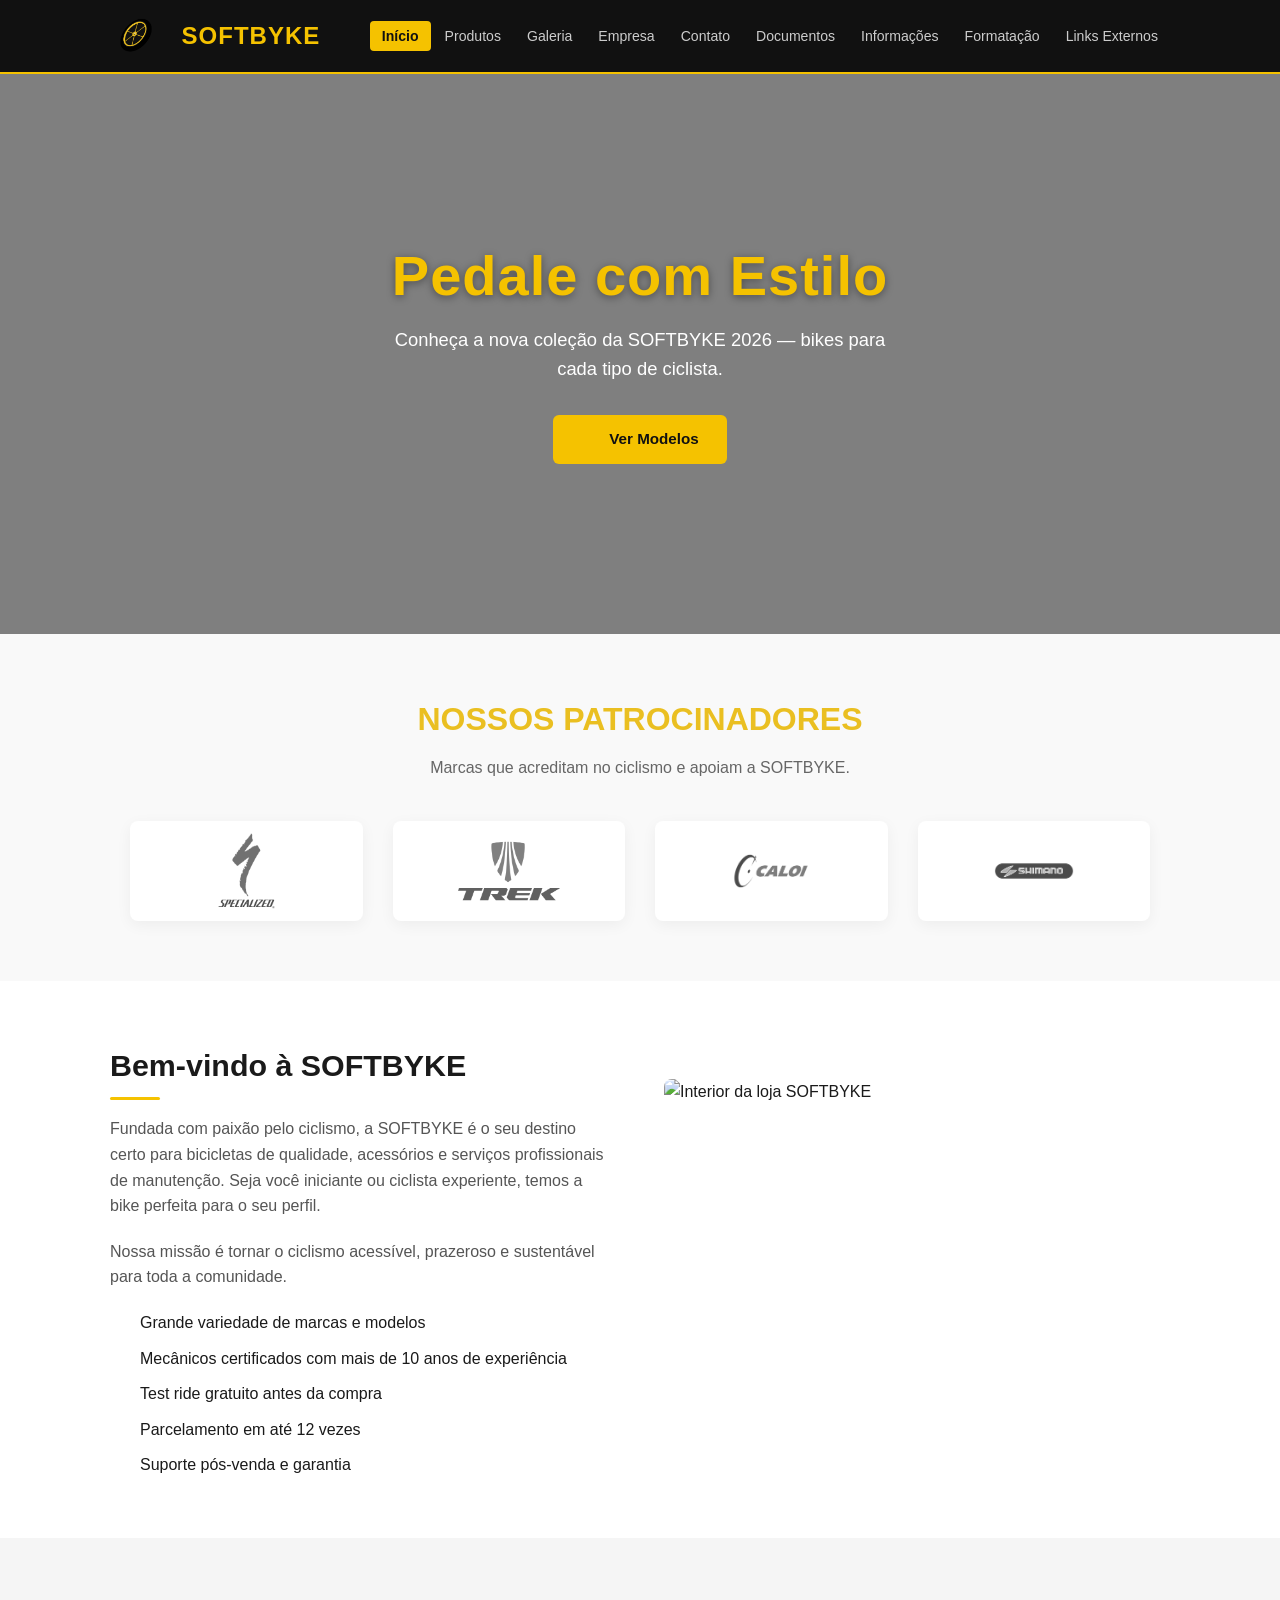
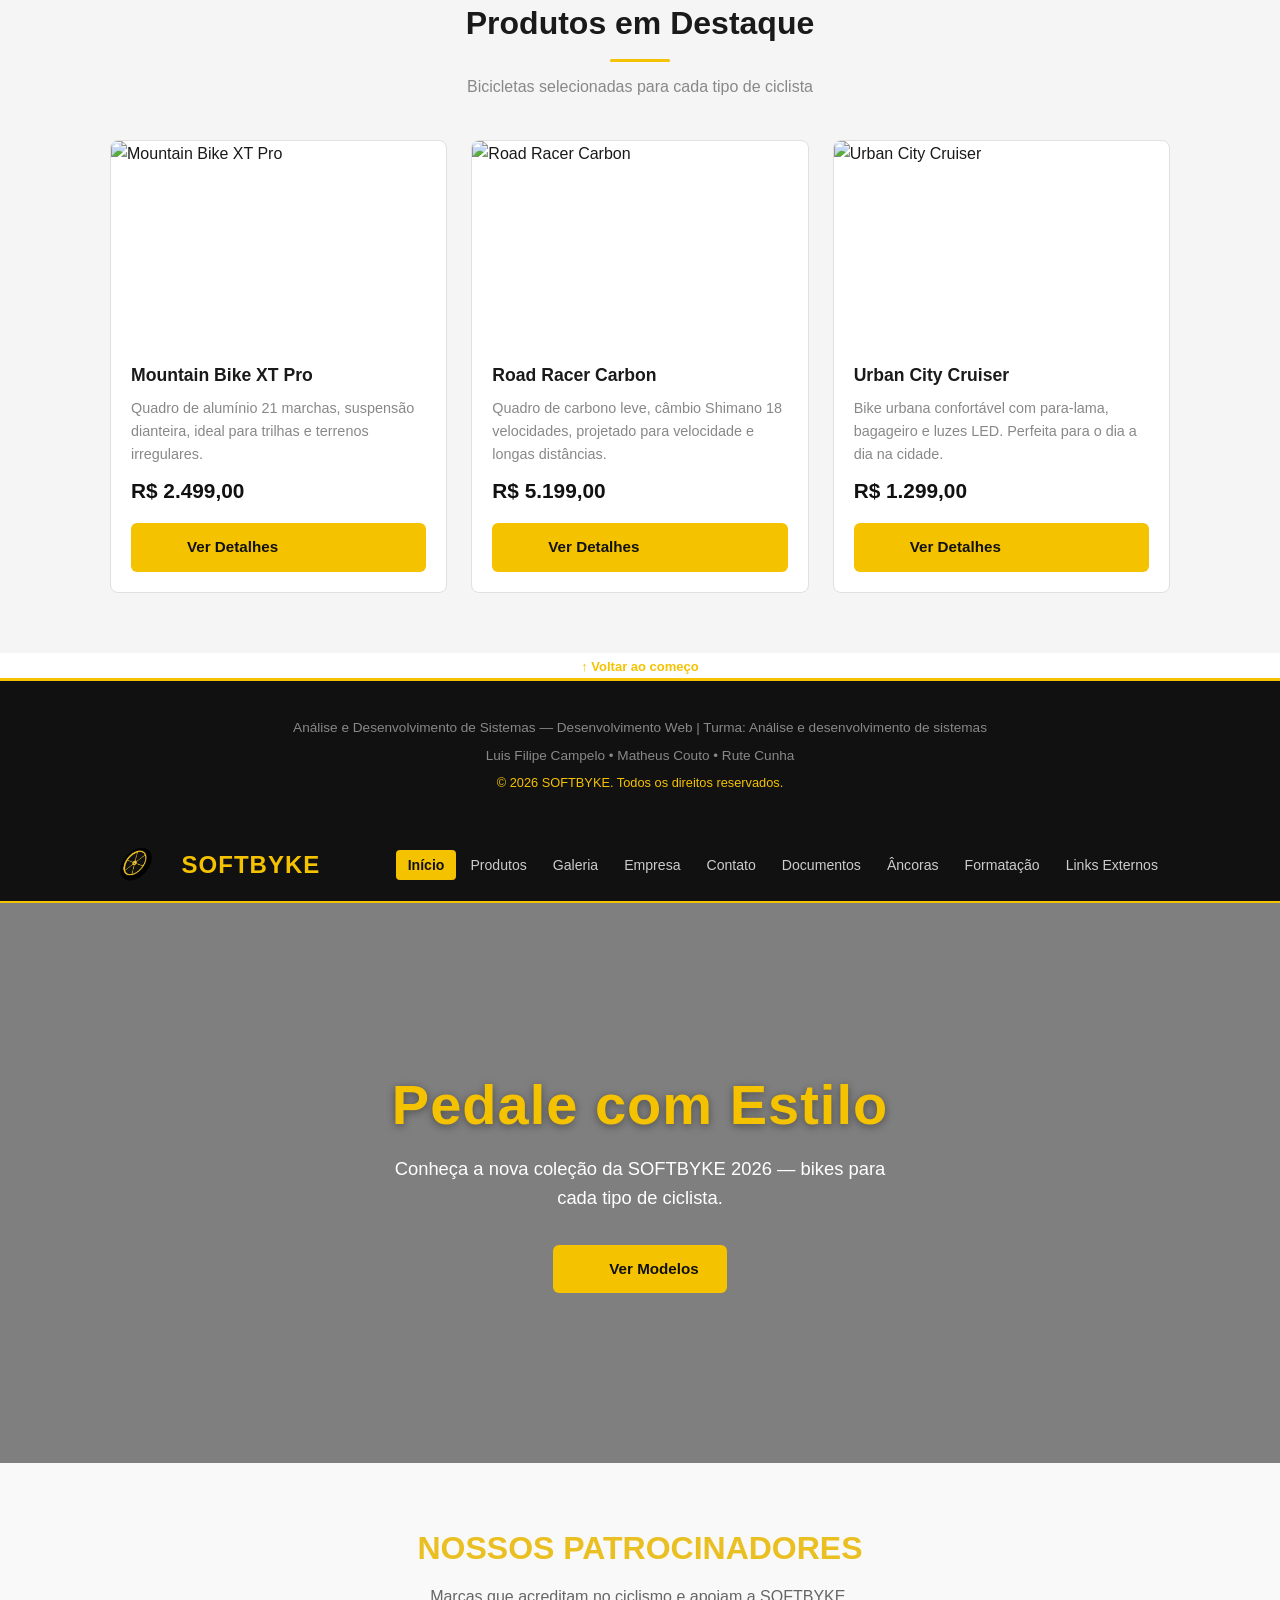
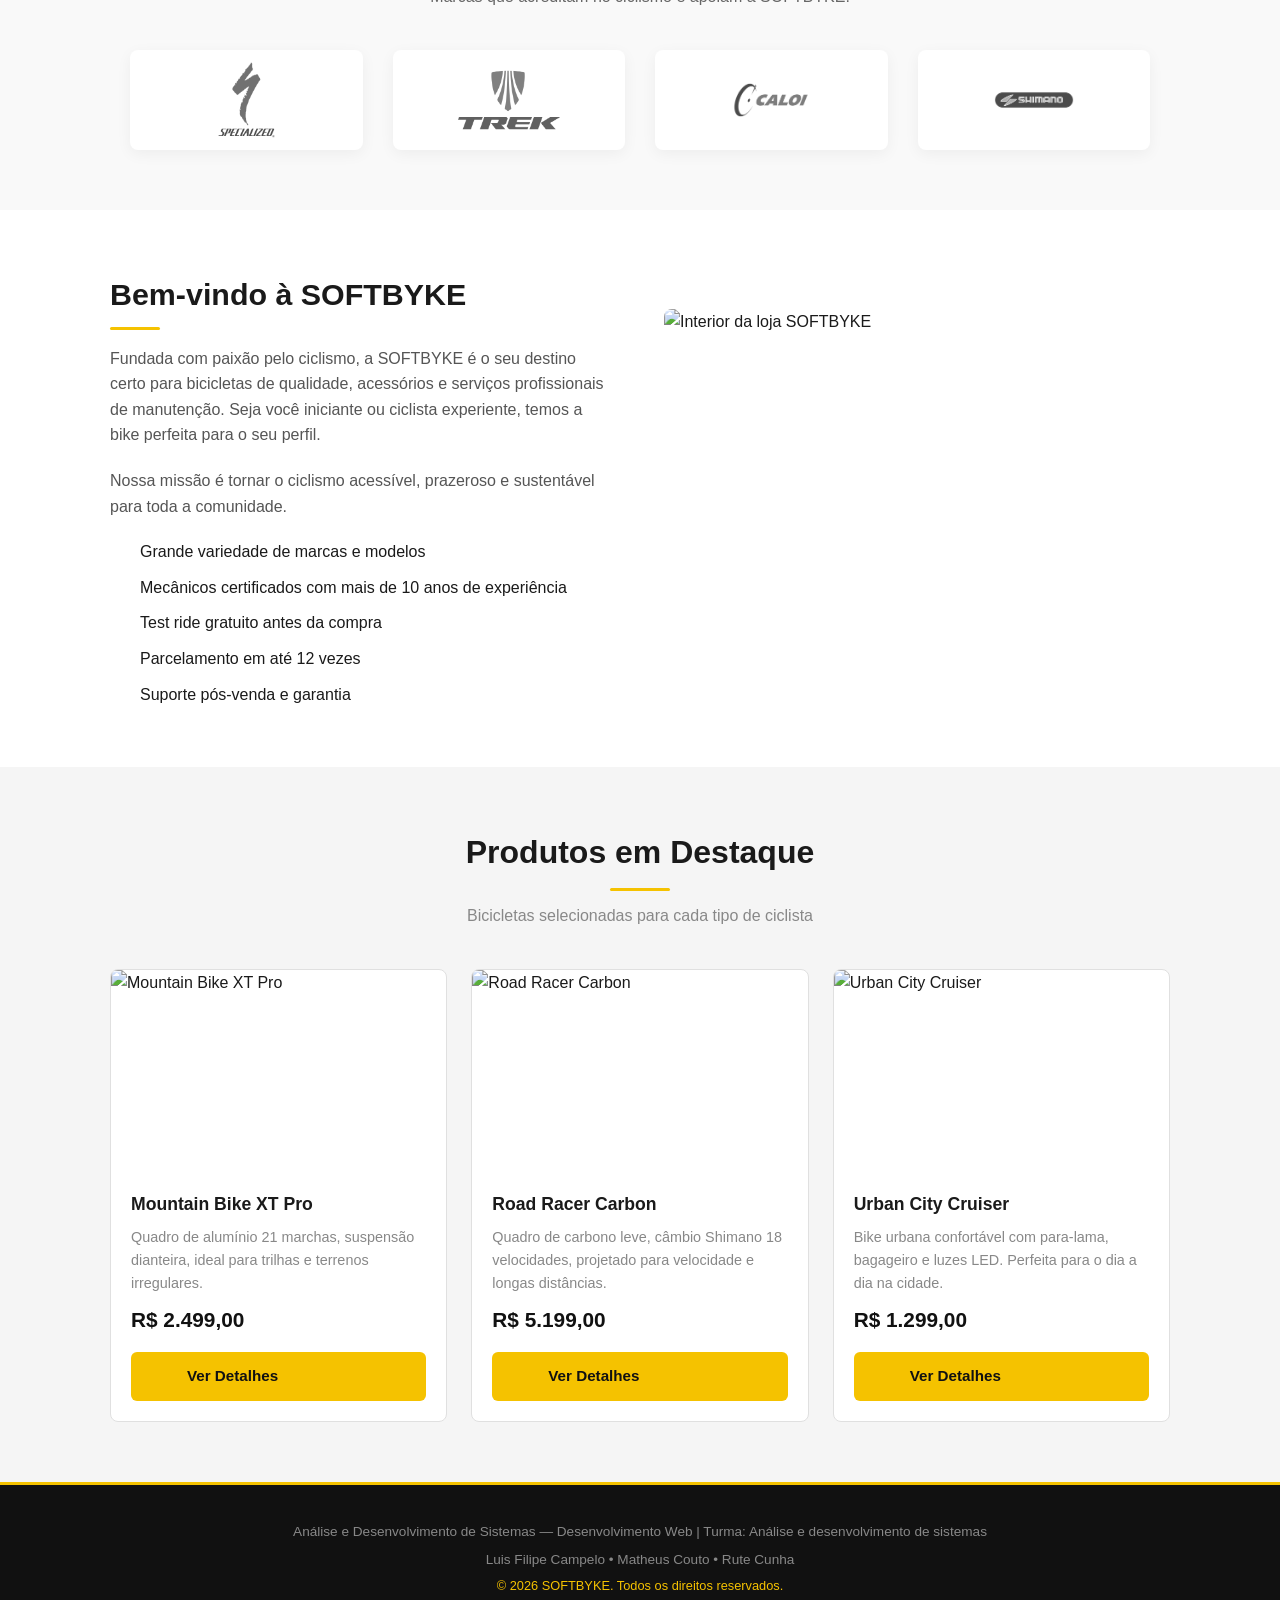
==== commit 806777e6: "Update index.html" ====
--- a/index.html
+++ b/index.html
@@ -1,3 +1,204 @@
+<!DOCTYPE html>
+<html lang="pt-BR">
+
+<head>
+    <meta charset="UTF-8">
+    <meta name="viewport" content="width=device-width, initial-scale=1.0">
+    <title>SOFTBYKE — Início</title>
+    <link rel="stylesheet" href="style.css">
+</head>
+
+<body>
+
+
+    <nav class="navbar">
+        <div class="container">
+            <a href="index.html" class="logo">
+                <img src="assents/Prancheta 2SOFTBIKE.png " alt="Softbyke Logo" style="height: 40px; margin-right: 10px;">
+                SOFTBYKE
+            </a>
+            <ul class="nav-links">
+                <li><a href="index.html" class="active">Início</a></li>
+                <li><a href="products.html">Produtos</a></li>
+                <li><a href="gallery.html">Galeria</a></li>
+                <li><a href="company.html">Empresa</a></li>
+                <li><a href="contact.html">Contato</a></li>
+                <li><a href="documents.html">Documentos</a></li>
+                <li><a href="info.html">Informações</a></li>
+                <li><a href="formatting.html">Formatação</a></li>
+                <li><a href="links.html">Links Externos</a></li>
+            </ul>
+        </div>
+    </nav>
+
+
+
+    <section class="hero">
+        <div class="hero-content">
+
+            <h1>Pedale com Estilo</h1>
+            <p>Conheça a nova coleção da SOFTBYKE 2026 — bikes para cada tipo de ciclista.</p>
+            <a href="products.html" class="btn btn-primary">
+                <i data-lucide="arrow-right"></i> Ver Modelos
+            </a>
+        </div>
+    </section>
+    <section class="secao-patrocinadores">
+        <div class="container">
+            <h2>Nossos Patrocinadores</h2>
+            <p>Marcas que acreditam no ciclismo e apoiam a SOFTBYKE.</p>
+
+            <div class="grid-patrocinadores">
+
+                <div class="item-patrocinador">
+                    <a href="https://www.specialized.com/br/pt" target="_blank" rel="noopener noreferrer">
+                        <img src="assents/specialized logo.jpg" alt="Specialized Brasil">
+                    </a>
+                </div>
+
+                <div class="item-patrocinador">
+                    <a href="https://www.trekbikes.com/br/pt_BR/" target="_blank" rel="noopener noreferrer">
+                        <img src="assents/trek.png" alt="Trek Bikes">
+                    </a>
+                </div>
+
+                <div class="item-patrocinador">
+                    <a href="https://www.caloi.com/" target="_blank" rel="noopener noreferrer">
+                        <img src="assents/caloi.png" alt="Caloi">
+                    </a>
+                </div>
+
+                <div class="item-patrocinador">
+                    <a href="https://www.shimano.com/en/" target="_blank" rel="noopener noreferrer">
+                        <img src="assents/shimano.png" alt="Shimano">
+                    </a>
+                </div>
+
+            </div>
+        </div>
+    </section>
+
+    <section>
+        <div class="container">
+            <div class="presentation">
+
+
+                <div class="presentation-text">
+                    <h2>Bem-vindo à SOFTBYKE</h2>
+                    <p>
+                        Fundada com paixão pelo ciclismo, a SOFTBYKE é o seu destino certo para bicicletas de qualidade,
+                        acessórios e serviços profissionais de manutenção. Seja você iniciante ou ciclista experiente,
+                        temos a bike perfeita para o seu perfil.
+                    </p>
+                    <p>
+                        Nossa missão é tornar o ciclismo acessível, prazeroso e sustentável para toda a comunidade.
+                    </p>
+
+                    <ul class="differentials">
+                        <li>
+                            <i data-lucide="check-circle"></i>
+                            Grande variedade de marcas e modelos
+                        </li>
+                        <li>
+                            <i data-lucide="check-circle"></i>
+                            Mecânicos certificados com mais de 10 anos de experiência
+                        </li>
+                        <li>
+                            <i data-lucide="check-circle"></i>
+                            Test ride gratuito antes da compra
+                        </li>
+                        <li>
+                            <i data-lucide="check-circle"></i>
+                            Parcelamento em até 12 vezes
+                        </li>
+                        <li>
+                            <i data-lucide="check-circle"></i>
+                            Suporte pós-venda e garantia
+                        </li>
+                    </ul>
+                </div>
+
+
+                <div>
+                    <img src="https://images.unsplash.com/photo-1571068316344-75bc76f77890?w=600&fit=crop" alt="Interior da loja SOFTBYKE" style="border-radius: 8px; height: 360px; object-fit: cover;">
+                </div>
+
+            </div>
+        </div>
+    </section>
+
+
+    <section class="section-gray">
+        <div class="container">
+            <h2 class="section-title">Produtos em Destaque</h2>
+            <p class="section-subtitle">Bicicletas selecionadas para cada tipo de ciclista</p>
+
+
+            <div class="cards-grid">
+
+
+                <div class="card">
+                    <img src="https://images.unsplash.com/photo-1576435728678-68d0fbf94e91?w=400&h=200&fit=crop" alt="Mountain Bike XT Pro">
+                    <div class="card-body">
+                        <h3>Mountain Bike XT Pro</h3>
+                        <p>Quadro de alumínio 21 marchas, suspensão dianteira, ideal para trilhas e terrenos irregulares.</p>
+                        <span class="card-price">R$ 2.499,00</span>
+                        <a href="products.html" class="btn btn-primary" style="margin-top: 8px;">
+                            <i data-lucide="arrow-right"></i> Ver Detalhes
+                        </a>
+                    </div>
+                </div>
+
+
+                <div class="card">
+                    <img src="https://images.unsplash.com/photo-1485965120184-e220f721d03e?w=400&h=200&fit=crop" alt="Road Racer Carbon">
+                    <div class="card-body">
+                        <h3>Road Racer Carbon</h3>
+                        <p>Quadro de carbono leve, câmbio Shimano 18 velocidades, projetado para velocidade e longas distâncias.</p>
+                        <span class="card-price">R$ 5.199,00</span>
+                        <a href="products.html" class="btn btn-primary" style="margin-top: 8px;">
+                            <i data-lucide="arrow-right"></i> Ver Detalhes
+                        </a>
+                    </div>
+                </div>
+
+
+                <div class="card">
+                    <img src="https://images.unsplash.com/photo-1507035895480-2b3156c31fc8?w=400&h=200&fit=crop" alt="Urban City Cruiser">
+                    <div class="card-body">
+                        <h3>Urban City Cruiser</h3>
+                        <p>Bike urbana confortável com para-lama, bagageiro e luzes LED. Perfeita para o dia a dia na cidade.</p>
+                        <span class="card-price">R$ 1.299,00</span>
+                        <a href="products.html" class="btn btn-primary" style="margin-top: 8px;">
+                            <i data-lucide="arrow-right"></i> Ver Detalhes
+                        </a>
+                    </div>
+                </div>
+
+            </div>
+        </div>
+    </section>
+
+    <div style="text-align:center;">
+      <a href="#topo" style="color: #f5c200; text-decoration: none; font-size: 13px; font-weight: bold; ">↑ Voltar ao começo</a>
+    </div>
+
+    <footer class="footer">
+        <div class="container">
+            <p>Análise e Desenvolvimento de Sistemas — Desenvolvimento Web | Turma: Análise e desenvolvimento de sistemas</p>
+            <p>Luis Filipe Campelo &bull; Matheus Couto &bull; Rute Cunha</p>
+            <p>&copy; 2026 SOFTBYKE. Todos os direitos reservados.</p>
+        </div>
+    </footer>
+
+
+
+    <script src="https://unpkg.com/lucide@latest"></script>
+    <script>lucide.createIcons();</script>
+
+</body>
+
+</html>
 <!DOCTYPE html>
 <html lang="pt-BR">
 
@@ -195,4 +396,4 @@
 
 </body>
 
-</html>+</html>
--- a/style.css
+++ b/style.css
@@ -3,7 +3,13 @@
   padding: 0;
   box-sizing: border-box;
 }
-
+html {
+  scroll-behavior: smooth;
+}
+h2[id],
+h3[id] {
+  scroll-margin-top: 100px; /* Isso deixa um espaço de 100px acima do título quando você clica no link */
+}
 body {
   font-family: Arial, sans-serif;
   background-color: #ffffff;
--- a/style.css
+++ b/style.css
@@ -3,7 +3,13 @@
   padding: 0;
   box-sizing: border-box;
 }
-
+html {
+  scroll-behavior: smooth;
+}
+h2[id],
+h3[id] {
+  scroll-margin-top: 100px; /* Isso deixa um espaço de 100px acima do título quando você clica no link */
+}
 body {
   font-family: Arial, sans-serif;
   background-color: #ffffff;
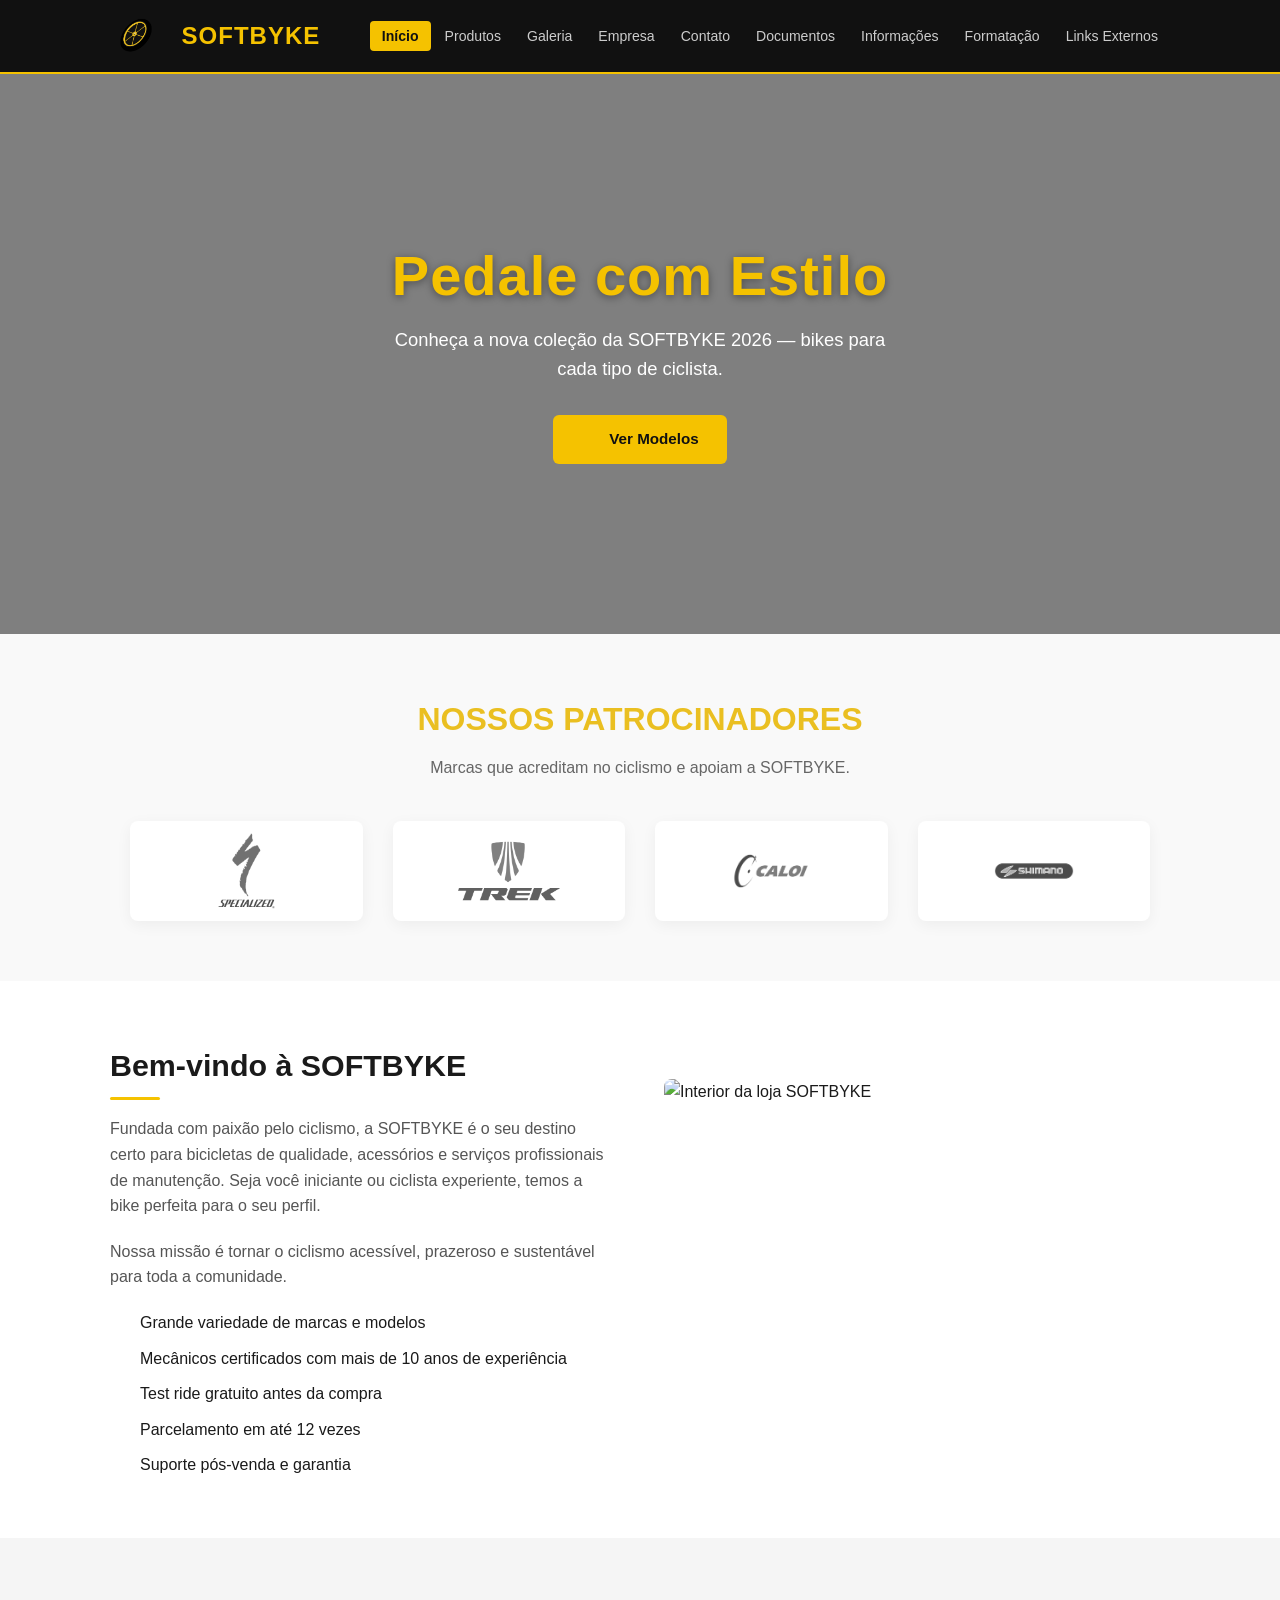
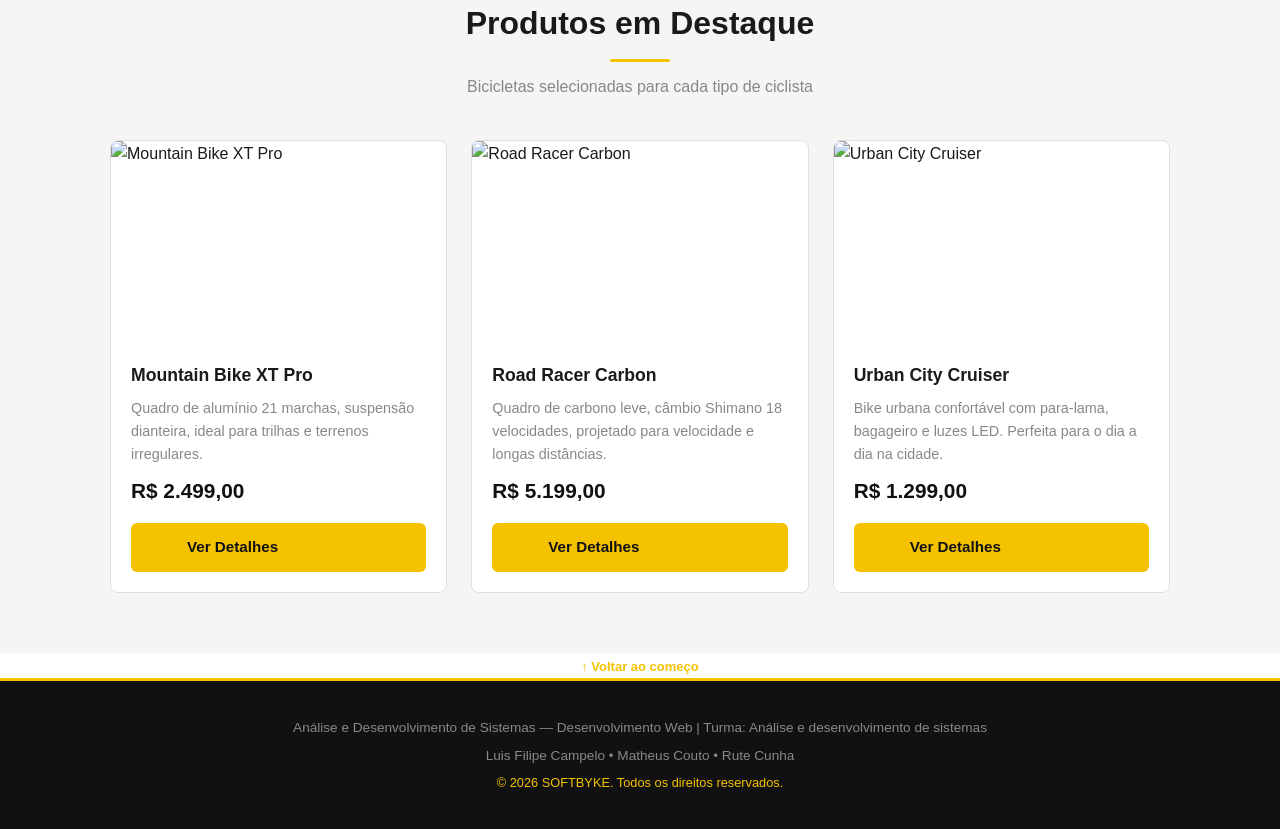
==== commit 33df7844: "Update index.html" ====
--- a/index.html
+++ b/index.html
@@ -199,201 +199,3 @@
 </body>
 
 </html>
-<!DOCTYPE html>
-<html lang="pt-BR">
-
-<head>
-    <meta charset="UTF-8">
-    <meta name="viewport" content="width=device-width, initial-scale=1.0">
-    <title>SOFTBYKE — Início</title>
-    <link rel="stylesheet" href="style.css">
-</head>
-
-<body>
-
-
-    <nav class="navbar">
-        <div class="container">
-            <a href="index.html" class="logo">
-                <img src="assents/Prancheta 2SOFTBIKE.png " alt="Softbyke Logo" style="height: 40px; margin-right: 10px;">
-                SOFTBYKE
-            </a>
-            <ul class="nav-links">
-                <li><a href="index.html" class="active">Início</a></li>
-                <li><a href="products.html">Produtos</a></li>
-                <li><a href="gallery.html">Galeria</a></li>
-                <li><a href="company.html">Empresa</a></li>
-                <li><a href="contact.html">Contato</a></li>
-                <li><a href="documents.html">Documentos</a></li>
-                <li><a href="anchors.html">Âncoras</a></li>
-                <li><a href="formatting.html">Formatação</a></li>
-                <li><a href="links.html">Links Externos</a></li>
-            </ul>
-        </div>
-    </nav>
-
-
-
-    <section class="hero">
-        <div class="hero-content">
-
-            <h1>Pedale com Estilo</h1>
-            <p>Conheça a nova coleção da SOFTBYKE 2026 — bikes para cada tipo de ciclista.</p>
-            <a href="products.html" class="btn btn-primary">
-                <i data-lucide="arrow-right"></i> Ver Modelos
-            </a>
-        </div>
-    </section>
-    <section class="secao-patrocinadores">
-        <div class="container">
-            <h2>Nossos Patrocinadores</h2>
-            <p>Marcas que acreditam no ciclismo e apoiam a SOFTBYKE.</p>
-
-            <div class="grid-patrocinadores">
-
-                <div class="item-patrocinador">
-                    <a href="https://www.specialized.com/br/pt" target="_blank" rel="noopener noreferrer">
-                        <img src="assents/specialized logo.jpg" alt="Specialized Brasil">
-                    </a>
-                </div>
-
-                <div class="item-patrocinador">
-                    <a href="https://www.trekbikes.com/br/pt_BR/" target="_blank" rel="noopener noreferrer">
-                        <img src="assents/trek.png" alt="Trek Bikes">
-                    </a>
-                </div>
-
-                <div class="item-patrocinador">
-                    <a href="https://www.caloi.com/" target="_blank" rel="noopener noreferrer">
-                        <img src="assents/caloi.png" alt="Caloi">
-                    </a>
-                </div>
-
-                <div class="item-patrocinador">
-                    <a href="https://www.shimano.com/en/" target="_blank" rel="noopener noreferrer">
-                        <img src="assents/shimano.png" alt="Shimano">
-                    </a>
-                </div>
-
-            </div>
-        </div>
-    </section>
-
-    <section>
-        <div class="container">
-            <div class="presentation">
-
-
-                <div class="presentation-text">
-                    <h2>Bem-vindo à SOFTBYKE</h2>
-                    <p>
-                        Fundada com paixão pelo ciclismo, a SOFTBYKE é o seu destino certo para bicicletas de qualidade,
-                        acessórios e serviços profissionais de manutenção. Seja você iniciante ou ciclista experiente,
-                        temos a bike perfeita para o seu perfil.
-                    </p>
-                    <p>
-                        Nossa missão é tornar o ciclismo acessível, prazeroso e sustentável para toda a comunidade.
-                    </p>
-
-                    <ul class="differentials">
-                        <li>
-                            <i data-lucide="check-circle"></i>
-                            Grande variedade de marcas e modelos
-                        </li>
-                        <li>
-                            <i data-lucide="check-circle"></i>
-                            Mecânicos certificados com mais de 10 anos de experiência
-                        </li>
-                        <li>
-                            <i data-lucide="check-circle"></i>
-                            Test ride gratuito antes da compra
-                        </li>
-                        <li>
-                            <i data-lucide="check-circle"></i>
-                            Parcelamento em até 12 vezes
-                        </li>
-                        <li>
-                            <i data-lucide="check-circle"></i>
-                            Suporte pós-venda e garantia
-                        </li>
-                    </ul>
-                </div>
-
-
-                <div>
-                    <img src="https://images.unsplash.com/photo-1571068316344-75bc76f77890?w=600&fit=crop" alt="Interior da loja SOFTBYKE" style="border-radius: 8px; height: 360px; object-fit: cover;">
-                </div>
-
-            </div>
-        </div>
-    </section>
-
-
-    <section class="section-gray">
-        <div class="container">
-            <h2 class="section-title">Produtos em Destaque</h2>
-            <p class="section-subtitle">Bicicletas selecionadas para cada tipo de ciclista</p>
-
-
-            <div class="cards-grid">
-
-
-                <div class="card">
-                    <img src="https://images.unsplash.com/photo-1576435728678-68d0fbf94e91?w=400&h=200&fit=crop" alt="Mountain Bike XT Pro">
-                    <div class="card-body">
-                        <h3>Mountain Bike XT Pro</h3>
-                        <p>Quadro de alumínio 21 marchas, suspensão dianteira, ideal para trilhas e terrenos irregulares.</p>
-                        <span class="card-price">R$ 2.499,00</span>
-                        <a href="products.html" class="btn btn-primary" style="margin-top: 8px;">
-                            <i data-lucide="arrow-right"></i> Ver Detalhes
-                        </a>
-                    </div>
-                </div>
-
-
-                <div class="card">
-                    <img src="https://images.unsplash.com/photo-1485965120184-e220f721d03e?w=400&h=200&fit=crop" alt="Road Racer Carbon">
-                    <div class="card-body">
-                        <h3>Road Racer Carbon</h3>
-                        <p>Quadro de carbono leve, câmbio Shimano 18 velocidades, projetado para velocidade e longas distâncias.</p>
-                        <span class="card-price">R$ 5.199,00</span>
-                        <a href="products.html" class="btn btn-primary" style="margin-top: 8px;">
-                            <i data-lucide="arrow-right"></i> Ver Detalhes
-                        </a>
-                    </div>
-                </div>
-
-
-                <div class="card">
-                    <img src="https://images.unsplash.com/photo-1507035895480-2b3156c31fc8?w=400&h=200&fit=crop" alt="Urban City Cruiser">
-                    <div class="card-body">
-                        <h3>Urban City Cruiser</h3>
-                        <p>Bike urbana confortável com para-lama, bagageiro e luzes LED. Perfeita para o dia a dia na cidade.</p>
-                        <span class="card-price">R$ 1.299,00</span>
-                        <a href="products.html" class="btn btn-primary" style="margin-top: 8px;">
-                            <i data-lucide="arrow-right"></i> Ver Detalhes
-                        </a>
-                    </div>
-                </div>
-
-            </div>
-        </div>
-    </section>
-
-
-    <footer class="footer">
-        <div class="container">
-            <p>Análise e Desenvolvimento de Sistemas — Desenvolvimento Web | Turma: Análise e desenvolvimento de sistemas</p>
-            <p>Luis Filipe Campelo &bull; Matheus Couto &bull; Rute Cunha</p>
-            <p>&copy; 2026 SOFTBYKE. Todos os direitos reservados.</p>
-        </div>
-    </footer>
-
-
-
-    <script src="https://unpkg.com/lucide@latest"></script>
-    <script>lucide.createIcons();</script>
-
-</body>
-
-</html>
